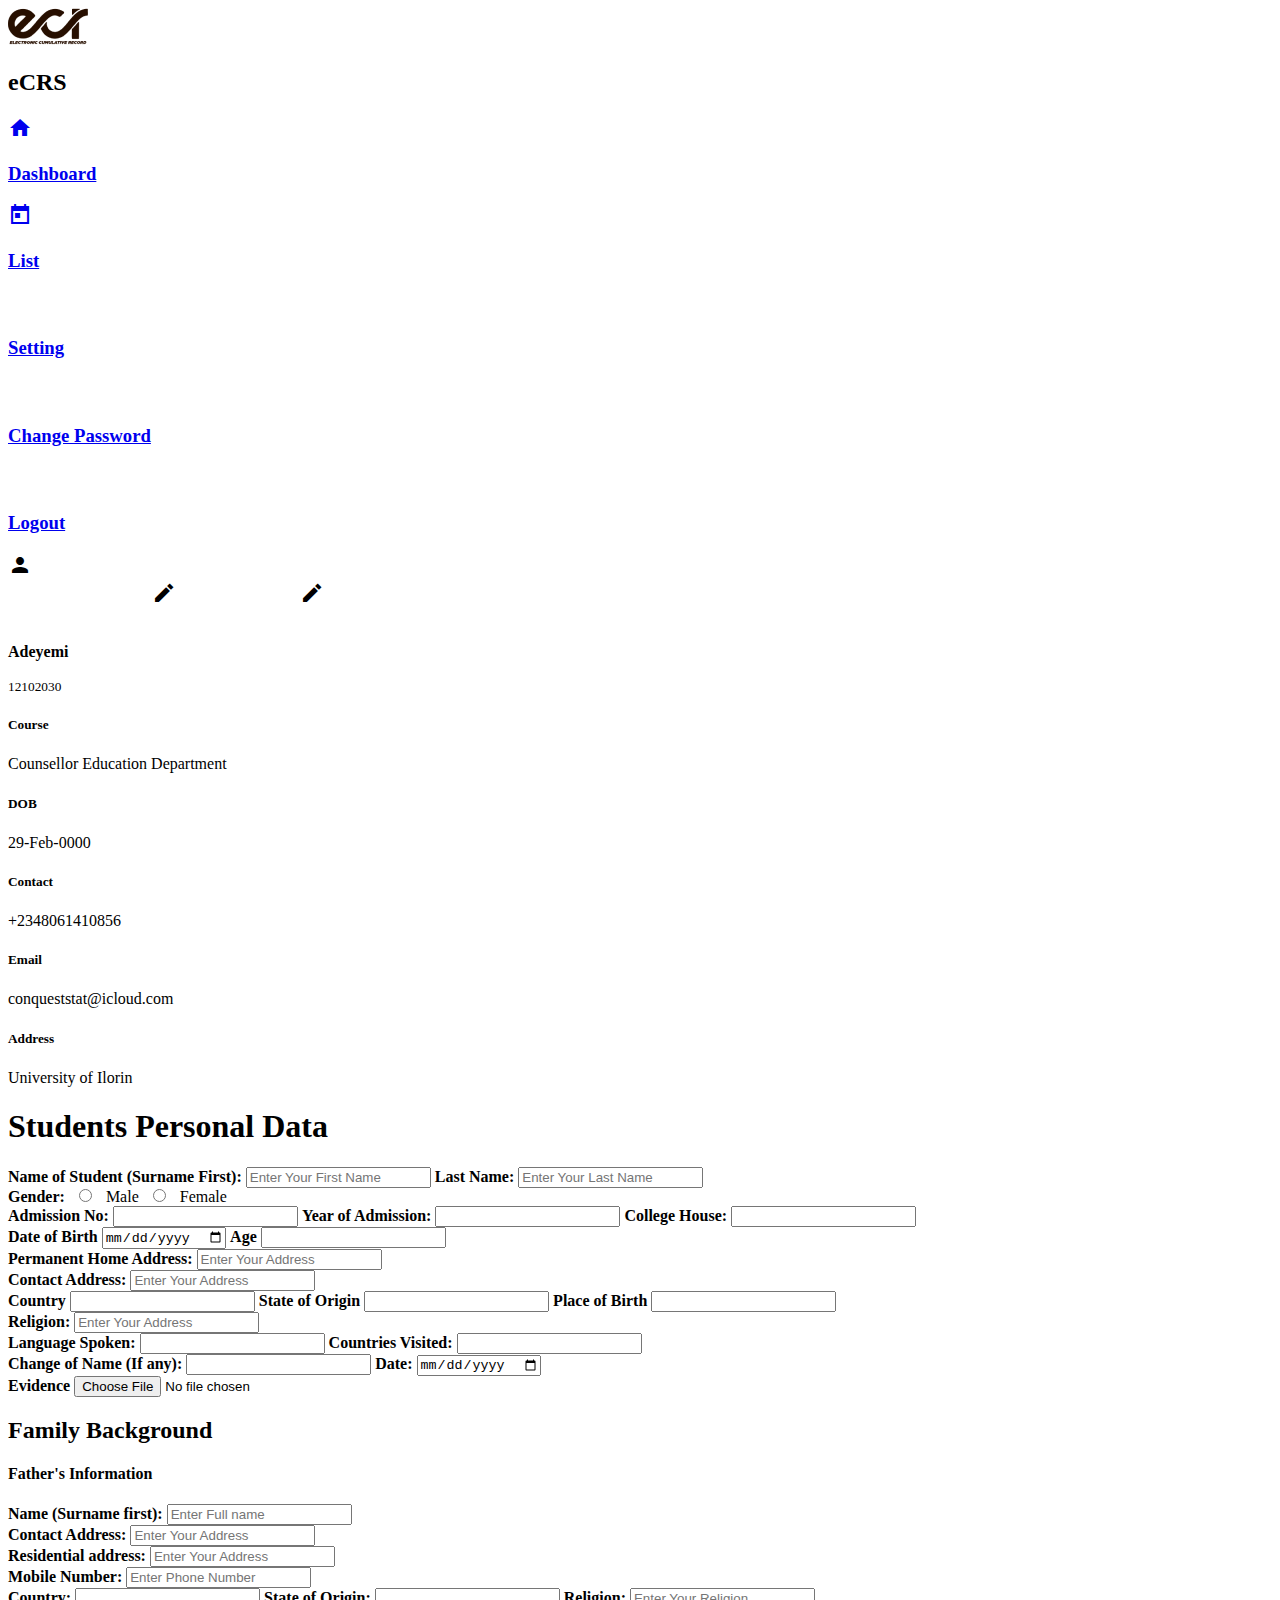
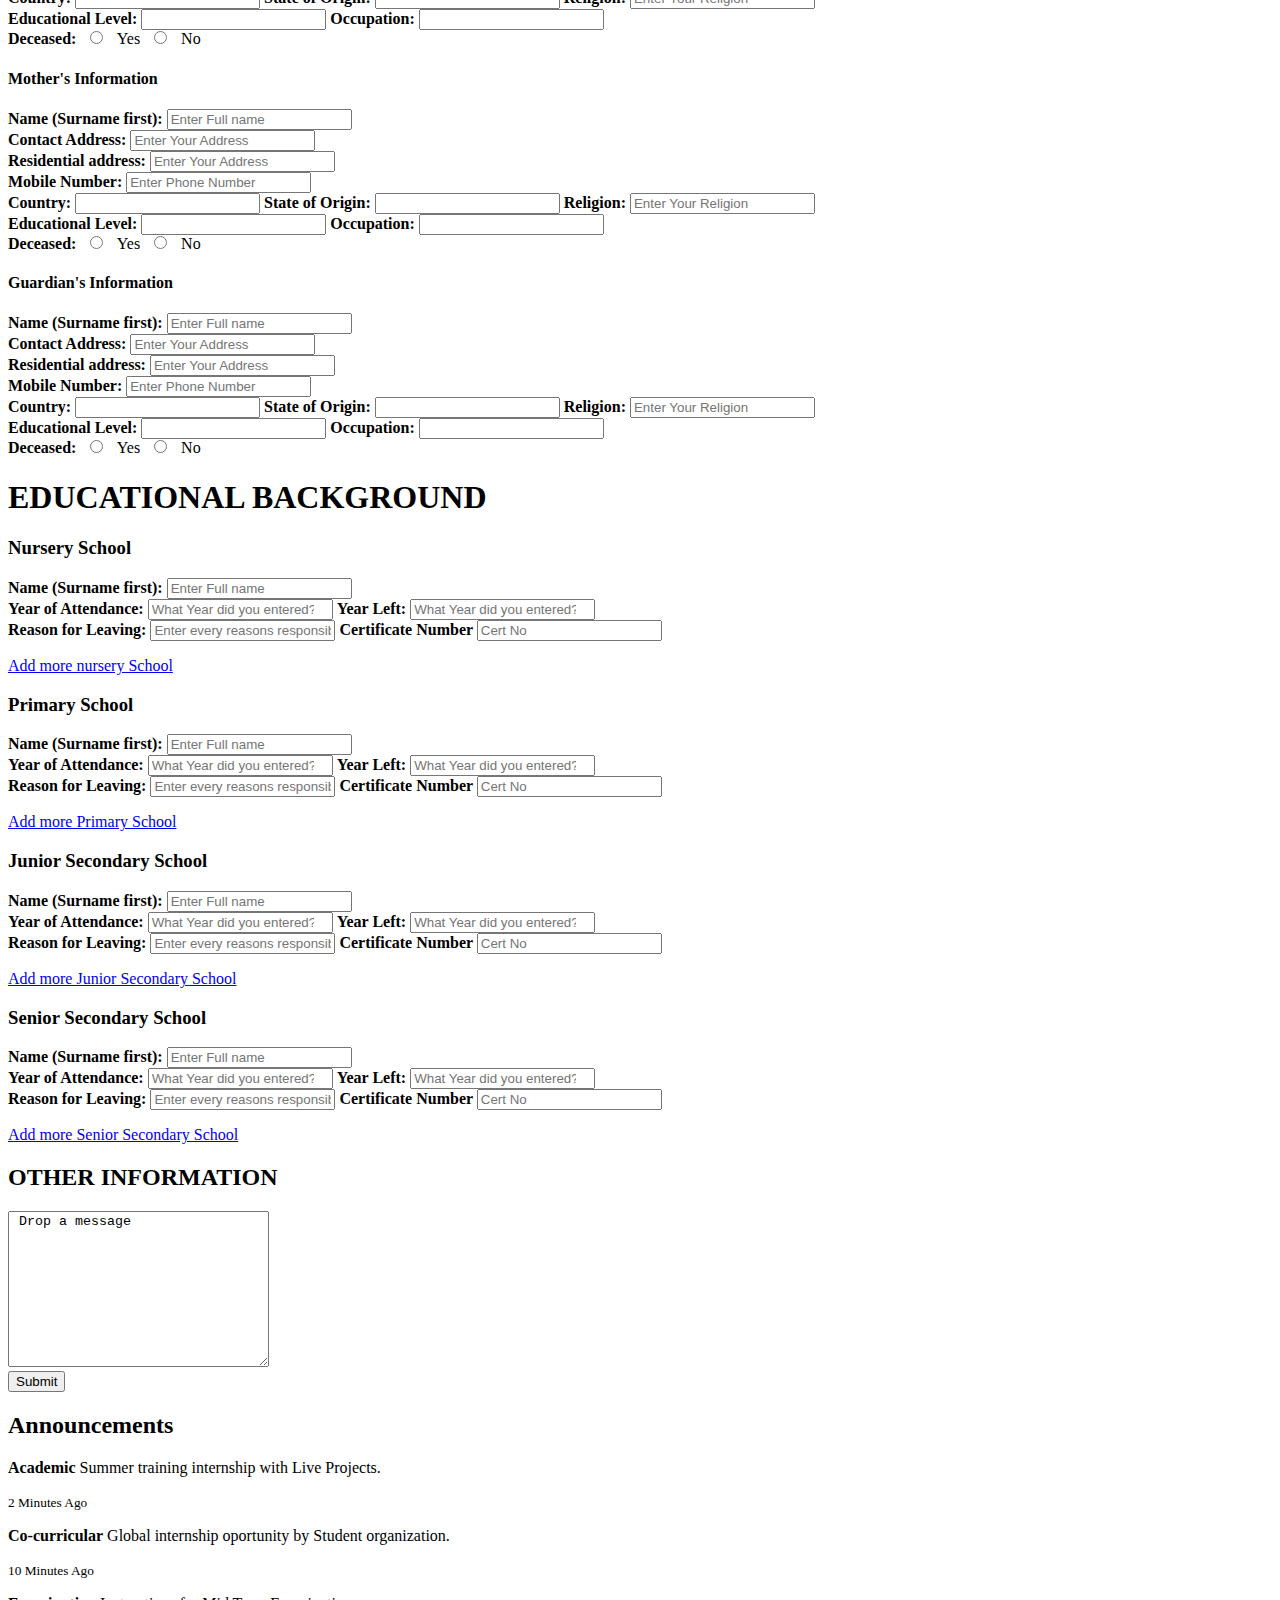
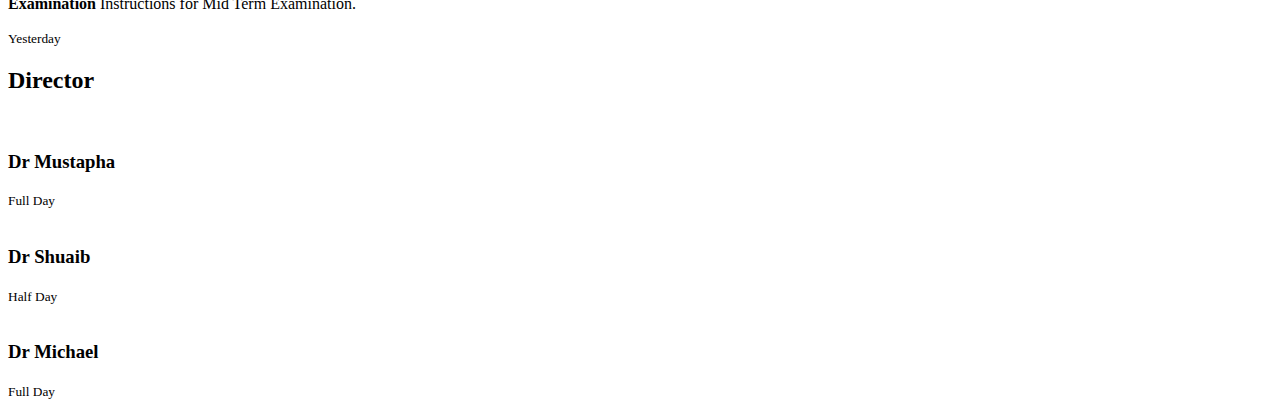
==== index.html @ 3a9d8768 "Create index.html" ====
<!DOCTYPE html>
<html lang="en">
<head>
    <meta charset="UTF-8">
    <meta http-equiv="X-UA-Compatible" content="IE=edge">
    <meta name="viewport" content="width=device-width, initial-scale=1.0">
    <title>Counsellor Dashboard</title>
    <link rel="shortcut icon" href="./images/logo.png">
    <link href="https://fonts.googleapis.com/icon?family=Material+Icons+Sharp" rel="stylesheet">
    <link rel="stylesheet" href="style.css">
</head>
<body>
    <header>
        <div class="logo" title="University Management System">
            <img src="./assets/ECR 1.png" alt="">
            <h2>e<span class="danger">CRS</span></h2>
        </div>
        <div class="navbar">
            <a href="index.html" class="active">
                <span class="material-icons-sharp">home</span>
                <h3>Dashboard</h3>
            </a>
            <a href="timetable.html" onclick="timeTableAll()">
                <span class="material-icons-sharp">today</span>
                <h3>List</h3>
            </a> 
            <a href="exam.html">
                <span class="material-icons-sharp">grid_view</span>
                <h3>Setting</h3>
            </a>
            <a href="password.html">
                <span class="material-icons-sharp">password</span>
                <h3>Change Password</h3>
            </a>
            <a href="#">
                <span class="material-icons-sharp" onclick="">logout</span>
                <h3>Logout</h3>
            </a>
        </div>
        <div id="profile-btn">
            <span class="material-icons-sharp">person</span>
        </div>
        <div class="theme-toggler">
            <span class="material-icons-sharp active">light_mode</span>
            <span class="material-icons-sharp">dark_mode</span>
        </div>
        
    </header>
    <div class="container">
        <aside>
            <div class="profile">
                <div class="top">
                    <div class="profile-photo">
                        <img src="" alt="">
                    </div>
                    <div class="info">
                        <p><b>Adeyemi</b> </p>
                        <small class="text-muted">12102030</small>
                    </div>
                </div>
                <div class="about">
                    <h5>Course</h5>
                    <p>Counsellor Education Department </p>
                    <h5>DOB</h5>
                    <p>29-Feb-0000</p>
                    <h5>Contact</h5>
                    <p>+2348061410856</p>
                    <h5>Email</h5>
                    <p>conqueststat@icloud.com </p>
                    <h5>Address</h5>
                    <p>University of Ilorin</p>
                </div>
            </div>
        </aside>

        <main>
            <div class="form-container">
                <h1>Students Personal Data</h1>

                <form action="registration-success.html">
                    <div class="input-group">
                      <label><strong>Name of Student (Surname First):</strong></label>
                      <input type="text" placeholder="Enter Your First Name" id="fname">
                      <label><strong>Last Name:</strong></label>
                      <input type="text" placeholder="Enter Your Last Name" id="lname">
                    </div>
              
                    <div class="input-group">
                        <label><strong>Gender:</strong></label>
                        <input type="radio" style="flex-basis: 0%; margin: 0 10px;" name="gender" value="male" id="male">
                        <label for="male">Male</label> 
                        <input type="radio" style="flex-basis: 0%; margin: 0 10px;"name="gender" value="female" id="female">
                        <label for="female">Female</label> 
                      </div> 

                      <div class="input-group">
                        <label> <strong>Admission No: </strong> </label>
                        <input type="number" id="admissionNo">
                        <label> <strong>Year of Admission: </strong> </label>
                        <input type="number" id="YearOfAdmi">
                        <label> <strong>College House: </strong> </label>
                        <input type="text" id="CollegeHouse">
                      </div>

                      <div class="input-group">
                        <label><strong>Date of Birth</strong></label>
                        <input type="date" id="dob">
                        <label><strong>Age</strong></label>
                        <input type="number" id="age">
                      </div>
                      
                      <div class="input-group">
                        <label><strong>Permanent Home Address:</strong></label>
                        <input type="text" placeholder="Enter Your Address" id="address">
                      </div>

                      <div class="input-group">
                        <label><strong>Contact Address:</strong></label>
                        <input type="text" placeholder="Enter Your Address" id="address">
                      </div>

                      <div class="input-group">
                        <label><strong>Country</strong></label>
                        <input type="text" id="country">
                        <label><strong>State of Origin</strong></label>
                        <input type="text" id="SOG">
                        <label><strong>Place of Birth</strong></label>
                        <input type="text" id="POB">
                      </div>

                      <div class="input-group">
                        <label><strong>Religion:</strong></label>
                        <input type="text" placeholder="Enter Your Address" id="address">
                      </div>

                      <div class="input-group">
                        <label><strong>Language Spoken:</strong></label>
                        <input type="text" id="country">
                        <label><strong>Countries Visited:</strong></label>
                        <input type="text" id="SOG">
                        
                      </div>
                      <div class="input-group">
                        <label><strong>Change of Name (If any):</strong></label>
                        <input type="text" id="country">
                        <label><strong>Date:</strong></label>
                        <input type="date" id="SOG">
                      </div>

                      <div class="input-group">
                        <label> <strong>Evidence</strong></label>
                        <input type="file">
                      </div>        
                      
                    <h2>Family Background</h2>
                    <h4>Father's Information</h4>
                    <div class="input-group">
                        <label><strong>Name (Surname first): </strong></label>
                        <input type="text" placeholder="Enter Full name" id="fname">
                    
                    </div>
                    <div class="input-group">
                        <label><strong>Contact Address: </strong></label>
                        <input type="text" placeholder="Enter Your Address" id="address">
                    
                    </div>
                    <div class="input-group">
                        <label><strong>Residential address: </strong></label>
                        <input type="text" placeholder="Enter Your Address" id="fname">
                    
                    </div>
                    <div class="input-group">
                        <label><strong>Mobile Number: </strong></label>
                        <input type="tel" placeholder="Enter Phone Number" id="fname">
                    
                    </div>
                    <div class="input-group">
                        <label><strong>Country: </strong></label>
                        <input type="text" id="fname">
                        <label><strong>State of Origin: </strong></label>
                        <input type="text" id="fname">
                        <label><strong>Religion: </strong></label>
                        <input type="text" placeholder="Enter Your Religion" id="fname">
                    
                    </div>

                    <div class="input-group">
                        <label><strong>Educational Level: </strong></label>
                        <input type="text" id="fname">
                        <label><strong>Occupation: </strong></label>
                        <input type="text" id="fname">    
                                        
                    </div>

                    <div class="input-group">
                        <label><strong>Deceased:</strong></label>
                        <input type="radio" style="flex-basis: 0%; margin: 0 10px;" name="gender" value="male" id="male">
                        <label for="male">Yes</label> 
                        <input type="radio" style="flex-basis: 0%; margin: 0 10px;"name="gender" value="female" id="female">
                        <label for="female">No</label> 
                    </div>

                    <h4>Mother's Information</h4>
                    <div class="input-group">
                        <label><strong>Name (Surname first): </strong></label>
                        <input type="text" placeholder="Enter Full name" id="fname">
                    
                    </div>
                    <div class="input-group">
                        <label><strong>Contact Address: </strong></label>
                        <input type="text" placeholder="Enter Your Address" id="address">
                    
                    </div>
                    <div class="input-group">
                        <label><strong>Residential address: </strong></label>
                        <input type="text" placeholder="Enter Your Address" id="fname">
                    
                    </div>
                    <div class="input-group">
                        <label><strong>Mobile Number: </strong></label>
                        <input type="tel" placeholder="Enter Phone Number" id="fname">
                    
                    </div>
                    <div class="input-group">
                        <label><strong>Country: </strong></label>
                        <input type="text" id="fname">
                        <label><strong>State of Origin: </strong></label>
                        <input type="text" id="fname">
                        <label><strong>Religion: </strong></label>
                        <input type="text" placeholder="Enter Your Religion" id="fname">
                    
                    </div>

                    <div class="input-group">
                        <label><strong>Educational Level: </strong></label>
                        <input type="text" id="fname">
                        <label><strong>Occupation: </strong></label>
                        <input type="text" id="fname">    
                                        
                    </div>

                    <div class="input-group">
                        <label><strong>Deceased:</strong></label>
                        <input type="radio" style="flex-basis: 0%; margin: 0 10px;" name="gender" value="male" id="male">
                        <label for="male">Yes</label> 
                        <input type="radio" style="flex-basis: 0%; margin: 0 10px;"name="gender" value="female" id="female">
                        <label for="female">No</label> 
                    </div>

                    
                    <h4>Guardian's Information</h4>
                    <div class="input-group">
                        <label><strong>Name (Surname first): </strong></label>
                        <input type="text" placeholder="Enter Full name" id="fname">
                    
                    </div>
                    <div class="input-group">
                        <label><strong>Contact Address: </strong></label>
                        <input type="text" placeholder="Enter Your Address" id="address">
                    
                    </div>
                    <div class="input-group">
                        <label><strong>Residential address: </strong></label>
                        <input type="text" placeholder="Enter Your Address" id="fname">
                    
                    </div>
                    <div class="input-group">
                        <label><strong>Mobile Number: </strong></label>
                        <input type="tel" placeholder="Enter Phone Number" id="fname">
                    
                    </div>
                    <div class="input-group">
                        <label><strong>Country: </strong></label>
                        <input type="text" id="fname">
                        <label><strong>State of Origin: </strong></label>
                        <input type="text" id="fname">
                        <label><strong>Religion: </strong></label>
                        <input type="text" placeholder="Enter Your Religion" id="fname">
                    
                    </div>

                    <div class="input-group">
                        <label><strong>Educational Level: </strong></label>
                        <input type="text" id="fname">
                        <label><strong>Occupation: </strong></label>
                        <input type="text" id="fname">    
                                        
                    </div>

                    <div class="input-group">
                        <label><strong>Deceased:</strong></label>
                        <input type="radio" style="flex-basis: 0%; margin: 0 10px;" name="gender" value="male" id="male">
                        <label for="male">Yes</label> 
                        <input type="radio" style="flex-basis: 0%; margin: 0 10px;"name="gender" value="female" id="female">
                        <label for="female">No</label> 
                    </div>

                    <h1>EDUCATIONAL BACKGROUND </h1>
                    <h3>Nursery School </h3>
                    <div class="input-group">
                        <label><strong>Name (Surname first): </strong></label>
                        <input type="text" placeholder="Enter Full name" id="fname">
                    </div>
                    <div class="input-group">
                        <label><strong>Year of Attendance: </strong></label>
                        <input type="number" placeholder="What Year did you entered?" id="fname">
                        <label><strong>Year Left: </strong></label>
                        <input type="number" placeholder="What Year did you entered?" id="fname">                     
                    </div>
                    <div class="input-group">
                        <label><strong>Reason for Leaving: </strong></label>
                        <input type="text" placeholder="Enter every reasons responsible for leaving" id="fname">
                        <label><strong>Certificate Number </strong></label>
                        <input type="number" placeholder="Cert No" id="fname"> 
                        <p><a href="#">Add more nursery School</a></p>
                    
                    </div>
                    
                    <h3>Primary School </h3>
                    <div class="input-group">
                        <label><strong>Name (Surname first): </strong></label>
                        <input type="text" placeholder="Enter Full name" id="fname">
                    </div>
                    <div class="input-group">
                        <label><strong>Year of Attendance: </strong></label>
                        <input type="number" placeholder="What Year did you entered?" id="fname">
                        <label><strong>Year Left: </strong></label>
                        <input type="number" placeholder="What Year did you entered?" id="fname">                     
                    </div>
                    <div class="input-group">
                        <label><strong>Reason for Leaving: </strong></label>
                        <input type="text" placeholder="Enter every reasons responsible for leaving" id="fname">
                        <label><strong>Certificate Number </strong></label>
                        <input type="number" placeholder="Cert No" id="fname"> 
                        <p><a href="#">Add more Primary School</a></p>
                    
                    </div>

                    <h3>Junior Secondary School </h3>
                    <div class="input-group">
                        <label><strong>Name (Surname first): </strong></label>
                        <input type="text" placeholder="Enter Full name" id="fname">
                    </div>
                    <div class="input-group">
                        <label><strong>Year of Attendance: </strong></label>
                        <input type="number" placeholder="What Year did you entered?" id="fname">
                        <label><strong>Year Left: </strong></label>
                        <input type="number" placeholder="What Year did you entered?" id="fname">                     
                    </div>
                    <div class="input-group">
                        <label><strong>Reason for Leaving: </strong></label>
                        <input type="text" placeholder="Enter every reasons responsible for leaving" id="fname">
                        <label><strong>Certificate Number </strong></label>
                        <input type="number" placeholder="Cert No" id="fname"> 
                        <p><a href="#">Add more Junior Secondary School</a></p>
                    
                    </div>

                    <h3>Senior Secondary School </h3>
                    <div class="input-group">
                        <label><strong>Name (Surname first): </strong></label>
                        <input type="text" placeholder="Enter Full name" id="fname">
                    </div>
                    <div class="input-group">
                        <label><strong>Year of Attendance: </strong></label>
                        <input type="number" placeholder="What Year did you entered?" id="fname">
                        <label><strong>Year Left: </strong></label>
                        <input type="number" placeholder="What Year did you entered?" id="fname">                     
                    </div>
                    <div class="input-group">
                        <label><strong>Reason for Leaving: </strong></label>
                        <input type="text" placeholder="Enter every reasons responsible for leaving" id="fname">
                        <label><strong>Certificate Number </strong></label>
                        <input type="number" placeholder="Cert No" id="fname"> 
                        <p><a href="#">Add more Senior Secondary School</a></p>
                    
                    </div>


                    <h2>OTHER INFORMATION</h2>
                    <div class="input-group">
                        <textarea name="other" id="others" cols="30" rows="10"> Drop a message </textarea>
                    
                    </div>
                  <button >Submit</button>
                 
                </form>

                
          


                </div>
            
            
        </main>

        <div class="right">
            <div class="announcements">
                <h2>Announcements</h2>
                <div class="updates">
                    <div class="message">
                        <p> <b>Academic</b> Summer training internship with Live Projects.</p>
                        <small class="text-muted">2 Minutes Ago</small>
                    </div>
                    <div class="message">
                        <p> <b>Co-curricular</b> Global internship oportunity by Student organization.</p>
                        <small class="text-muted">10 Minutes Ago</small>
                    </div>
                    <div class="message">
                        <p> <b>Examination</b> Instructions for Mid Term Examination.</p>
                        <small class="text-muted">Yesterday</small>
                    </div>
                </div>
            </div>

            <div class="leaves">
                <h2>Director</h2>
                <div class="teacher">
                    <div class="profile-photo"><img src="./images/profile-2.jpeg" alt=""></div>
                    <div class="info">
                        <h3>Dr Mustapha</h3>
                        <small class="text-muted">Full Day</small>
                    </div>
                </div>
                <div class="teacher">
                    <div class="profile-photo"><img src="./images/profile-3.jpg" alt=""></div>
                    <div class="info">
                        <h3>Dr Shuaib</h3>
                        <small class="text-muted">Half Day</small>
                    </div>
                </div>
                <div class="teacher">
                    <div class="profile-photo"><img src="./images/profile-4.jpg" alt=""></div>
                    <div class="info">
                        <h3>Dr Michael</h3>
                        <small class="text-muted">Full Day</small>
                    </div>
                </div>
            </div>

        </div>
    </div>

    <script src="timeTable.js"></script>
    <script src="app.js"></script>
</body>
</html>
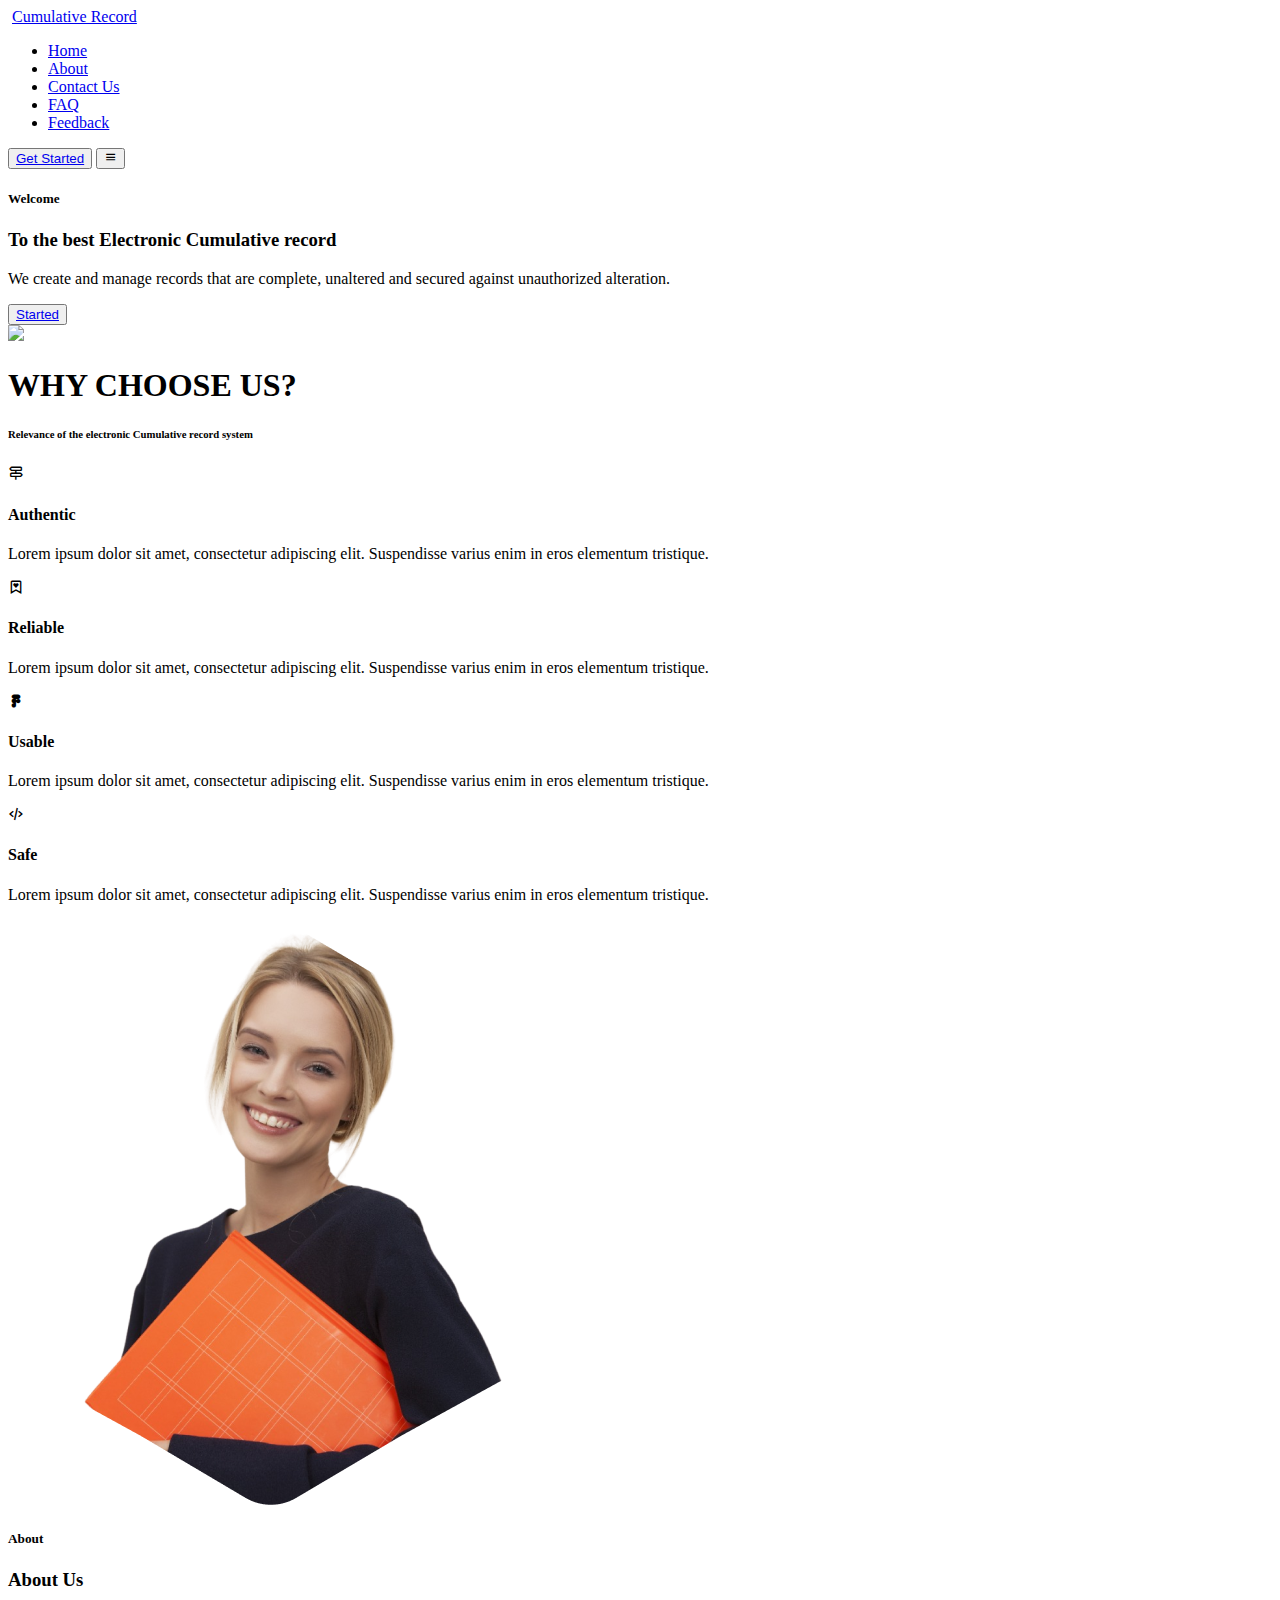
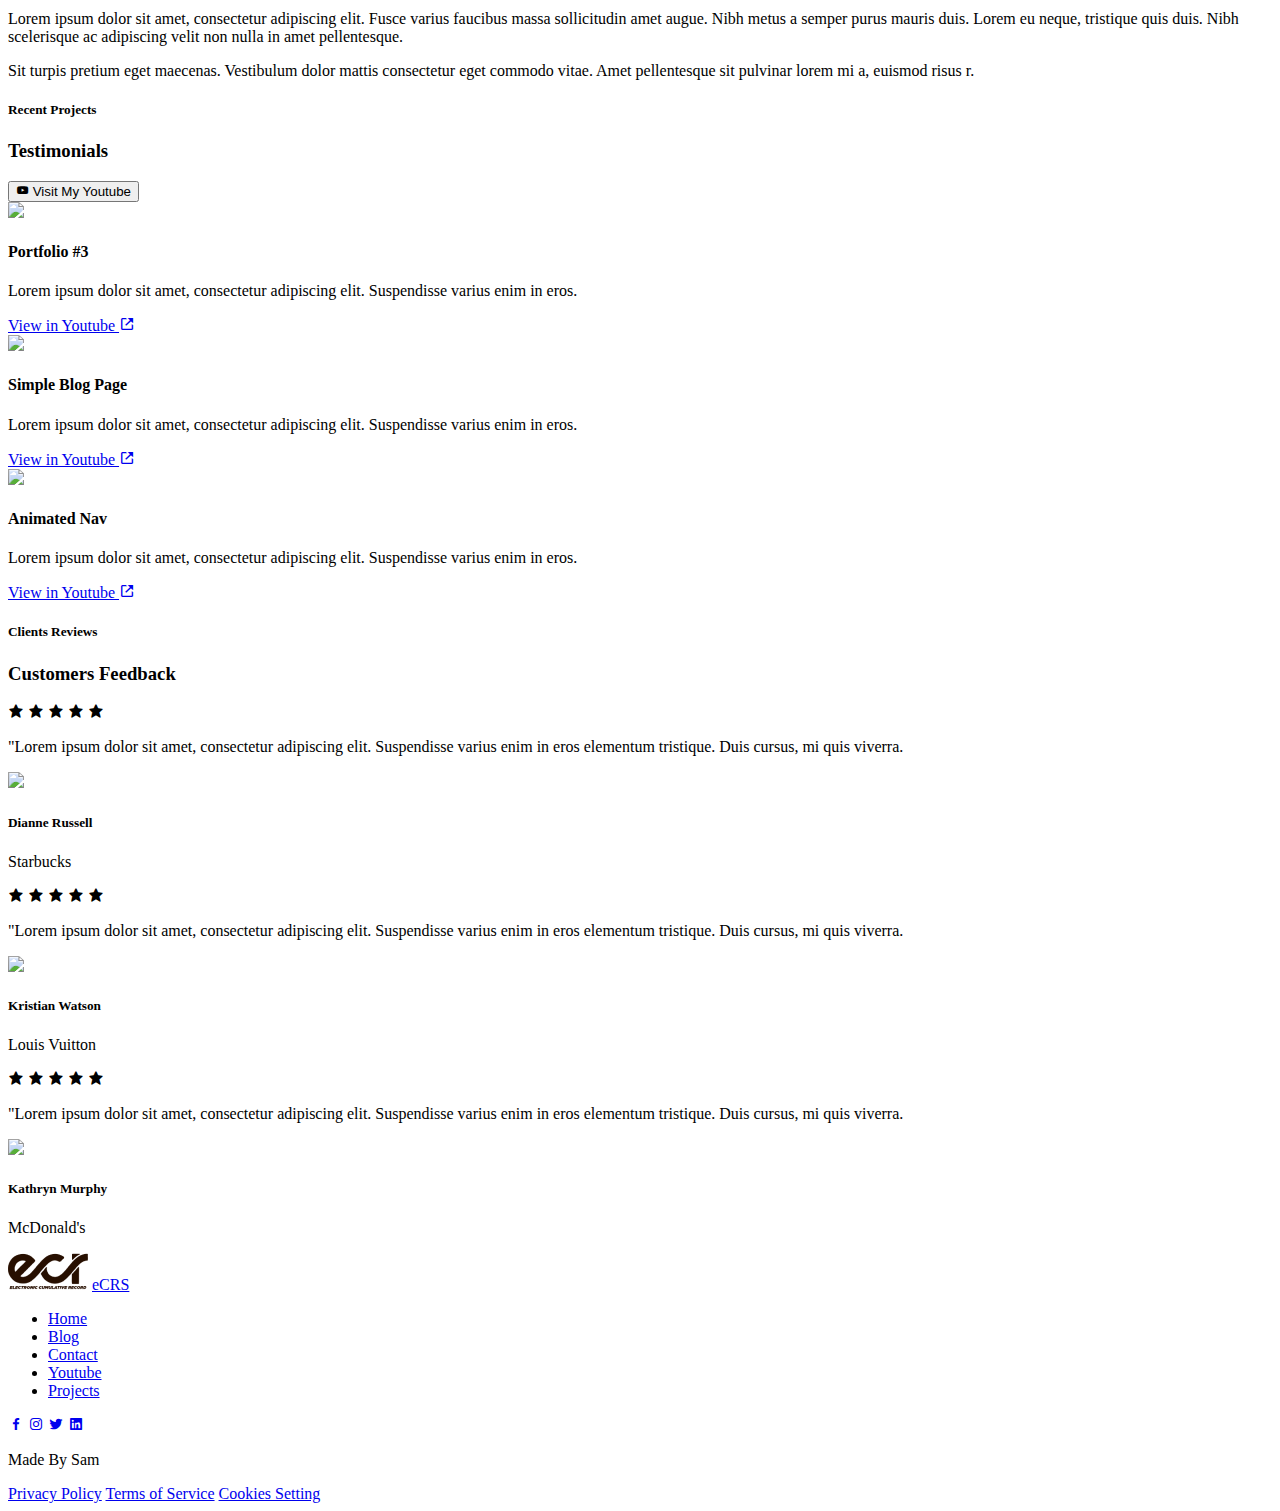
==== commit 60d58c83: "Update index.html" ====
--- a/index.html
+++ b/index.html
@@ -1,448 +1,247 @@
 <!DOCTYPE html>
 <html lang="en">
+
 <head>
     <meta charset="UTF-8">
-    <meta http-equiv="X-UA-Compatible" content="IE=edge">
     <meta name="viewport" content="width=device-width, initial-scale=1.0">
-    <title>Counsellor Dashboard</title>
-    <link rel="shortcut icon" href="./images/logo.png">
-    <link href="https://fonts.googleapis.com/icon?family=Material+Icons+Sharp" rel="stylesheet">
+    <link href='https://unpkg.com/boxicons@2.1.4/css/boxicons.min.css' rel='stylesheet'>
     <link rel="stylesheet" href="style.css">
+    <title>Landing Page</title>
 </head>
 <body>
-    <header>
-        <div class="logo" title="University Management System">
-            <img src="./assets/ECR 1.png" alt="">
-            <h2>e<span class="danger">CRS</span></h2>
-        </div>
-        <div class="navbar">
-            <a href="index.html" class="active">
-                <span class="material-icons-sharp">home</span>
-                <h3>Dashboard</h3>
-            </a>
-            <a href="timetable.html" onclick="timeTableAll()">
-                <span class="material-icons-sharp">today</span>
-                <h3>List</h3>
-            </a> 
-            <a href="exam.html">
-                <span class="material-icons-sharp">grid_view</span>
-                <h3>Setting</h3>
-            </a>
-            <a href="password.html">
-                <span class="material-icons-sharp">password</span>
-                <h3>Change Password</h3>
-            </a>
-            <a href="#">
-                <span class="material-icons-sharp" onclick="">logout</span>
-                <h3>Logout</h3>
-            </a>
-        </div>
-        <div id="profile-btn">
-            <span class="material-icons-sharp">person</span>
-        </div>
-        <div class="theme-toggler">
-            <span class="material-icons-sharp active">light_mode</span>
-            <span class="material-icons-sharp">dark_mode</span>
-        </div>
-        
-    </header>
-    <div class="container">
-        <aside>
-            <div class="profile">
-                <div class="top">
-                    <div class="profile-photo">
-                        <img src="" alt="">
+    <nav>
+        <div class="logo">
+            <img src="C:\Users\User\Desktop\CRF\assets\ECR 1.png" alt=""> 
+            <a href="#" target="_blank">Cumulative Record </a>
+        </div>
+        <ul>
+            <li> <a href="#main">Home </a> </li>
+            <li> <a href="#skills">About</a> </li>
+            <li> <a href="#about">Contact Us</a> </li>
+            <li> <a href="C:\Users\User\Desktop\CRF\faqs-page\index.html">FAQ</a> </li>
+            <li> <a href="#main">Feedback</a> </li>
+        </ul>
+        <button> <a href="C:\Users\User\Desktop\CRF\login pages\login.html"> Get Started </a>  </button>
+        <button id="menuButton" onclick="OpenMenu()">
+            <i class="bx bx-menu"> </i>
+            </button>
+    </nav>
+    <div class="main" id="main">
+        <div class="left">
+            <h5>Welcome</h5>
+            <h3>To the best  <span>Electronic Cumulative </span>record</h3>
+            <p>
+                We create and manage records that are complete, unaltered and secured against unauthorized alteration. 
+            </p>
+            <button> <a href="C:\Users\User\Desktop\CRF\Registration\register.html"> Started </a> </button>
+        </div>
+        <div class="right">
+            <img src="C:\Users\User\Desktop\CRF\assets\unsplash_BWMxkGvbd_Y.png">
+        </div>
+    </div>
+
+    <div class="skills" id="skills">
+        <h1>WHY CHOOSE US? </h1>
+        <h6> Relevance of the electronic Cumulative record system </h3>
+        <div class="skill-items">
+            <div class="item">
+                <div class="icon"><i class='bx bx-directions'></i></div>
+                <h4>Authentic </h4>
+                <p>
+                    Lorem ipsum dolor sit amet, consectetur adipiscing elit. Suspendisse varius enim in eros elementum
+                    tristique.
+                </p>
+            </div>
+            <div class="item">
+                <div class="icon"><i class='bx bx-bookmark-heart'></i></div>
+                <h4>Reliable </h4>
+                <p>
+                    Lorem ipsum dolor sit amet, consectetur adipiscing elit. Suspendisse varius enim in eros elementum
+                    tristique.
+                </p>
+            </div>
+            <div class="item">
+                <div class="icon"><i class='bx bxl-figma'></i></i></div>
+                <h4>Usable</h4>
+                <p>
+                    Lorem ipsum dolor sit amet, consectetur adipiscing elit. Suspendisse varius enim in eros elementum
+                    tristique.
+                </p>
+            </div>
+            <div class="item">
+                <div class="icon"><i class='bx bx-code-alt'></i></i></div>
+                <h4>Safe</h4>
+                <p>
+                    Lorem ipsum dolor sit amet, consectetur adipiscing elit. Suspendisse varius enim in eros elementum
+                    tristique.
+                </p>
+            </div>
+        </div>
+    </div>
+
+    <div class="about" id="about">
+        <div class="left">
+            <img src="/assets/unsplash_BWMxkGvbd_Y.png">
+        </div>
+        <div class="right">
+            <h5>About</h5>
+            <h3>About Us</h3>
+            <p>
+                Lorem ipsum dolor sit amet, consectetur adipiscing elit. Fusce varius faucibus massa sollicitudin amet
+                augue. Nibh metus a semper purus mauris duis. Lorem eu neque, tristique quis duis. Nibh scelerisque ac
+                adipiscing velit non nulla in amet pellentesque.
+            </p>
+            <p>
+                Sit turpis pretium eget maecenas. Vestibulum dolor mattis consectetur eget commodo vitae. Amet
+                pellentesque sit pulvinar lorem mi a, euismod risus r.
+            </p>
+        </div>
+    </div>
+
+    <div class="portfolio" id="portfolio">
+        <div class="header">
+            <div class="info">
+                <h5>Recent Projects</h5>
+                <h3>Testimonials</h3>
+            </div>
+            <button><i class='bx bxl-youtube'></i> Visit My Youtube</button>
+        </div>
+
+        <div class="portfo-items">
+            <div class="item">
+                <img src="assets/sc-1.jpg">
+                <div class="info">
+                    <h4>Portfolio #3</h4>
+                    <p>
+                        Lorem ipsum dolor sit amet, consectetur adipiscing elit. Suspendisse varius enim in eros.
+                    </p>
+                    <a href="#">View in Youtube <i class='bx bx-link-external'></i></a>
+                </div>
+            </div>
+            <div class="item">
+                <img src="assets/sc-2.jpg">
+                <div class="info">
+                    <h4>Simple Blog Page</h4>
+                    <p>
+                        Lorem ipsum dolor sit amet, consectetur adipiscing elit. Suspendisse varius enim in eros.
+                    </p>
+                    <a href="#">View in Youtube <i class='bx bx-link-external'></i></a>
+                </div>
+            </div>
+            <div class="item">
+                <img src="assets/sc-3.jpg">
+                <div class="info">
+                    <h4>Animated Nav</h4>
+                    <p>
+                        Lorem ipsum dolor sit amet, consectetur adipiscing elit. Suspendisse varius enim in eros.
+                    </p>
+                    <a href="#">View in Youtube <i class='bx bx-link-external'></i></a>
+                </div>
+            </div>
+        </div>
+
+    </div>
+
+    <div class="feedback" id="feedback">
+        <h5>Clients Reviews</h5>
+        <h3>Customers Feedback</h3>
+        <div class="customers">
+            <div class="item">
+                <div class="rating">
+                    <i class='bx bxs-star'></i>
+                    <i class='bx bxs-star'></i>
+                    <i class='bx bxs-star'></i>
+                    <i class='bx bxs-star'></i>
+                    <i class='bx bxs-star'></i>
+                </div>
+                <p>
+                    "Lorem ipsum dolor sit amet, consectetur adipiscing elit. Suspendisse varius enim in eros elementum
+                    tristique. Duis cursus, mi quis viverra.
+                </p>
+                <div class="user">
+                    <img src="assets/us-1.jpg">
+                    <div class="info">
+                        <h5>Dianne Russell</h5>
+                        <p>Starbucks</p>
                     </div>
+                </div>
+            </div>
+            <div class="item">
+                <div class="rating">
+                    <i class='bx bxs-star'></i>
+                    <i class='bx bxs-star'></i>
+                    <i class='bx bxs-star'></i>
+                    <i class='bx bxs-star'></i>
+                    <i class='bx bxs-star'></i>
+                </div>
+                <p>
+                    "Lorem ipsum dolor sit amet, consectetur adipiscing elit. Suspendisse varius enim in eros elementum
+                    tristique. Duis cursus, mi quis viverra.
+                </p>
+                <div class="user">
+                    <img src="assets/us-2.jpg">
                     <div class="info">
-                        <p><b>Adeyemi</b> </p>
-                        <small class="text-muted">12102030</small>
+                        <h5>Kristian Watson</h5>
+                        <p>Louis Vuitton</p>
                     </div>
                 </div>
-                <div class="about">
-                    <h5>Course</h5>
-                    <p>Counsellor Education Department </p>
-                    <h5>DOB</h5>
-                    <p>29-Feb-0000</p>
-                    <h5>Contact</h5>
-                    <p>+2348061410856</p>
-                    <h5>Email</h5>
-                    <p>conqueststat@icloud.com </p>
-                    <h5>Address</h5>
-                    <p>University of Ilorin</p>
-                </div>
-            </div>
-        </aside>
-
-        <main>
-            <div class="form-container">
-                <h1>Students Personal Data</h1>
-
-                <form action="registration-success.html">
-                    <div class="input-group">
-                      <label><strong>Name of Student (Surname First):</strong></label>
-                      <input type="text" placeholder="Enter Your First Name" id="fname">
-                      <label><strong>Last Name:</strong></label>
-                      <input type="text" placeholder="Enter Your Last Name" id="lname">
+            </div>
+            <div class="item">
+                <div class="rating">
+                    <i class='bx bxs-star'></i>
+                    <i class='bx bxs-star'></i>
+                    <i class='bx bxs-star'></i>
+                    <i class='bx bxs-star'></i>
+                    <i class='bx bxs-star'></i>
+                </div>
+                <p>
+                    "Lorem ipsum dolor sit amet, consectetur adipiscing elit. Suspendisse varius enim in eros elementum
+                    tristique. Duis cursus, mi quis viverra.
+                </p>
+                <div class="user">
+                    <img src="assets/us-3.jpg">
+                    <div class="info">
+                        <h5>Kathryn Murphy</h5>
+                        <p>McDonald's</p>
                     </div>
-              
-                    <div class="input-group">
-                        <label><strong>Gender:</strong></label>
-                        <input type="radio" style="flex-basis: 0%; margin: 0 10px;" name="gender" value="male" id="male">
-                        <label for="male">Male</label> 
-                        <input type="radio" style="flex-basis: 0%; margin: 0 10px;"name="gender" value="female" id="female">
-                        <label for="female">Female</label> 
-                      </div> 
-
-                      <div class="input-group">
-                        <label> <strong>Admission No: </strong> </label>
-                        <input type="number" id="admissionNo">
-                        <label> <strong>Year of Admission: </strong> </label>
-                        <input type="number" id="YearOfAdmi">
-                        <label> <strong>College House: </strong> </label>
-                        <input type="text" id="CollegeHouse">
-                      </div>
-
-                      <div class="input-group">
-                        <label><strong>Date of Birth</strong></label>
-                        <input type="date" id="dob">
-                        <label><strong>Age</strong></label>
-                        <input type="number" id="age">
-                      </div>
-                      
-                      <div class="input-group">
-                        <label><strong>Permanent Home Address:</strong></label>
-                        <input type="text" placeholder="Enter Your Address" id="address">
-                      </div>
-
-                      <div class="input-group">
-                        <label><strong>Contact Address:</strong></label>
-                        <input type="text" placeholder="Enter Your Address" id="address">
-                      </div>
-
-                      <div class="input-group">
-                        <label><strong>Country</strong></label>
-                        <input type="text" id="country">
-                        <label><strong>State of Origin</strong></label>
-                        <input type="text" id="SOG">
-                        <label><strong>Place of Birth</strong></label>
-                        <input type="text" id="POB">
-                      </div>
-
-                      <div class="input-group">
-                        <label><strong>Religion:</strong></label>
-                        <input type="text" placeholder="Enter Your Address" id="address">
-                      </div>
-
-                      <div class="input-group">
-                        <label><strong>Language Spoken:</strong></label>
-                        <input type="text" id="country">
-                        <label><strong>Countries Visited:</strong></label>
-                        <input type="text" id="SOG">
-                        
-                      </div>
-                      <div class="input-group">
-                        <label><strong>Change of Name (If any):</strong></label>
-                        <input type="text" id="country">
-                        <label><strong>Date:</strong></label>
-                        <input type="date" id="SOG">
-                      </div>
-
-                      <div class="input-group">
-                        <label> <strong>Evidence</strong></label>
-                        <input type="file">
-                      </div>        
-                      
-                    <h2>Family Background</h2>
-                    <h4>Father's Information</h4>
-                    <div class="input-group">
-                        <label><strong>Name (Surname first): </strong></label>
-                        <input type="text" placeholder="Enter Full name" id="fname">
-                    
-                    </div>
-                    <div class="input-group">
-                        <label><strong>Contact Address: </strong></label>
-                        <input type="text" placeholder="Enter Your Address" id="address">
-                    
-                    </div>
-                    <div class="input-group">
-                        <label><strong>Residential address: </strong></label>
-                        <input type="text" placeholder="Enter Your Address" id="fname">
-                    
-                    </div>
-                    <div class="input-group">
-                        <label><strong>Mobile Number: </strong></label>
-                        <input type="tel" placeholder="Enter Phone Number" id="fname">
-                    
-                    </div>
-                    <div class="input-group">
-                        <label><strong>Country: </strong></label>
-                        <input type="text" id="fname">
-                        <label><strong>State of Origin: </strong></label>
-                        <input type="text" id="fname">
-                        <label><strong>Religion: </strong></label>
-                        <input type="text" placeholder="Enter Your Religion" id="fname">
-                    
-                    </div>
-
-                    <div class="input-group">
-                        <label><strong>Educational Level: </strong></label>
-                        <input type="text" id="fname">
-                        <label><strong>Occupation: </strong></label>
-                        <input type="text" id="fname">    
-                                        
-                    </div>
-
-                    <div class="input-group">
-                        <label><strong>Deceased:</strong></label>
-                        <input type="radio" style="flex-basis: 0%; margin: 0 10px;" name="gender" value="male" id="male">
-                        <label for="male">Yes</label> 
-                        <input type="radio" style="flex-basis: 0%; margin: 0 10px;"name="gender" value="female" id="female">
-                        <label for="female">No</label> 
-                    </div>
-
-                    <h4>Mother's Information</h4>
-                    <div class="input-group">
-                        <label><strong>Name (Surname first): </strong></label>
-                        <input type="text" placeholder="Enter Full name" id="fname">
-                    
-                    </div>
-                    <div class="input-group">
-                        <label><strong>Contact Address: </strong></label>
-                        <input type="text" placeholder="Enter Your Address" id="address">
-                    
-                    </div>
-                    <div class="input-group">
-                        <label><strong>Residential address: </strong></label>
-                        <input type="text" placeholder="Enter Your Address" id="fname">
-                    
-                    </div>
-                    <div class="input-group">
-                        <label><strong>Mobile Number: </strong></label>
-                        <input type="tel" placeholder="Enter Phone Number" id="fname">
-                    
-                    </div>
-                    <div class="input-group">
-                        <label><strong>Country: </strong></label>
-                        <input type="text" id="fname">
-                        <label><strong>State of Origin: </strong></label>
-                        <input type="text" id="fname">
-                        <label><strong>Religion: </strong></label>
-                        <input type="text" placeholder="Enter Your Religion" id="fname">
-                    
-                    </div>
-
-                    <div class="input-group">
-                        <label><strong>Educational Level: </strong></label>
-                        <input type="text" id="fname">
-                        <label><strong>Occupation: </strong></label>
-                        <input type="text" id="fname">    
-                                        
-                    </div>
-
-                    <div class="input-group">
-                        <label><strong>Deceased:</strong></label>
-                        <input type="radio" style="flex-basis: 0%; margin: 0 10px;" name="gender" value="male" id="male">
-                        <label for="male">Yes</label> 
-                        <input type="radio" style="flex-basis: 0%; margin: 0 10px;"name="gender" value="female" id="female">
-                        <label for="female">No</label> 
-                    </div>
-
-                    
-                    <h4>Guardian's Information</h4>
-                    <div class="input-group">
-                        <label><strong>Name (Surname first): </strong></label>
-                        <input type="text" placeholder="Enter Full name" id="fname">
-                    
-                    </div>
-                    <div class="input-group">
-                        <label><strong>Contact Address: </strong></label>
-                        <input type="text" placeholder="Enter Your Address" id="address">
-                    
-                    </div>
-                    <div class="input-group">
-                        <label><strong>Residential address: </strong></label>
-                        <input type="text" placeholder="Enter Your Address" id="fname">
-                    
-                    </div>
-                    <div class="input-group">
-                        <label><strong>Mobile Number: </strong></label>
-                        <input type="tel" placeholder="Enter Phone Number" id="fname">
-                    
-                    </div>
-                    <div class="input-group">
-                        <label><strong>Country: </strong></label>
-                        <input type="text" id="fname">
-                        <label><strong>State of Origin: </strong></label>
-                        <input type="text" id="fname">
-                        <label><strong>Religion: </strong></label>
-                        <input type="text" placeholder="Enter Your Religion" id="fname">
-                    
-                    </div>
-
-                    <div class="input-group">
-                        <label><strong>Educational Level: </strong></label>
-                        <input type="text" id="fname">
-                        <label><strong>Occupation: </strong></label>
-                        <input type="text" id="fname">    
-                                        
-                    </div>
-
-                    <div class="input-group">
-                        <label><strong>Deceased:</strong></label>
-                        <input type="radio" style="flex-basis: 0%; margin: 0 10px;" name="gender" value="male" id="male">
-                        <label for="male">Yes</label> 
-                        <input type="radio" style="flex-basis: 0%; margin: 0 10px;"name="gender" value="female" id="female">
-                        <label for="female">No</label> 
-                    </div>
-
-                    <h1>EDUCATIONAL BACKGROUND </h1>
-                    <h3>Nursery School </h3>
-                    <div class="input-group">
-                        <label><strong>Name (Surname first): </strong></label>
-                        <input type="text" placeholder="Enter Full name" id="fname">
-                    </div>
-                    <div class="input-group">
-                        <label><strong>Year of Attendance: </strong></label>
-                        <input type="number" placeholder="What Year did you entered?" id="fname">
-                        <label><strong>Year Left: </strong></label>
-                        <input type="number" placeholder="What Year did you entered?" id="fname">                     
-                    </div>
-                    <div class="input-group">
-                        <label><strong>Reason for Leaving: </strong></label>
-                        <input type="text" placeholder="Enter every reasons responsible for leaving" id="fname">
-                        <label><strong>Certificate Number </strong></label>
-                        <input type="number" placeholder="Cert No" id="fname"> 
-                        <p><a href="#">Add more nursery School</a></p>
-                    
-                    </div>
-                    
-                    <h3>Primary School </h3>
-                    <div class="input-group">
-                        <label><strong>Name (Surname first): </strong></label>
-                        <input type="text" placeholder="Enter Full name" id="fname">
-                    </div>
-                    <div class="input-group">
-                        <label><strong>Year of Attendance: </strong></label>
-                        <input type="number" placeholder="What Year did you entered?" id="fname">
-                        <label><strong>Year Left: </strong></label>
-                        <input type="number" placeholder="What Year did you entered?" id="fname">                     
-                    </div>
-                    <div class="input-group">
-                        <label><strong>Reason for Leaving: </strong></label>
-                        <input type="text" placeholder="Enter every reasons responsible for leaving" id="fname">
-                        <label><strong>Certificate Number </strong></label>
-                        <input type="number" placeholder="Cert No" id="fname"> 
-                        <p><a href="#">Add more Primary School</a></p>
-                    
-                    </div>
-
-                    <h3>Junior Secondary School </h3>
-                    <div class="input-group">
-                        <label><strong>Name (Surname first): </strong></label>
-                        <input type="text" placeholder="Enter Full name" id="fname">
-                    </div>
-                    <div class="input-group">
-                        <label><strong>Year of Attendance: </strong></label>
-                        <input type="number" placeholder="What Year did you entered?" id="fname">
-                        <label><strong>Year Left: </strong></label>
-                        <input type="number" placeholder="What Year did you entered?" id="fname">                     
-                    </div>
-                    <div class="input-group">
-                        <label><strong>Reason for Leaving: </strong></label>
-                        <input type="text" placeholder="Enter every reasons responsible for leaving" id="fname">
-                        <label><strong>Certificate Number </strong></label>
-                        <input type="number" placeholder="Cert No" id="fname"> 
-                        <p><a href="#">Add more Junior Secondary School</a></p>
-                    
-                    </div>
-
-                    <h3>Senior Secondary School </h3>
-                    <div class="input-group">
-                        <label><strong>Name (Surname first): </strong></label>
-                        <input type="text" placeholder="Enter Full name" id="fname">
-                    </div>
-                    <div class="input-group">
-                        <label><strong>Year of Attendance: </strong></label>
-                        <input type="number" placeholder="What Year did you entered?" id="fname">
-                        <label><strong>Year Left: </strong></label>
-                        <input type="number" placeholder="What Year did you entered?" id="fname">                     
-                    </div>
-                    <div class="input-group">
-                        <label><strong>Reason for Leaving: </strong></label>
-                        <input type="text" placeholder="Enter every reasons responsible for leaving" id="fname">
-                        <label><strong>Certificate Number </strong></label>
-                        <input type="number" placeholder="Cert No" id="fname"> 
-                        <p><a href="#">Add more Senior Secondary School</a></p>
-                    
-                    </div>
-
-
-                    <h2>OTHER INFORMATION</h2>
-                    <div class="input-group">
-                        <textarea name="other" id="others" cols="30" rows="10"> Drop a message </textarea>
-                    
-                    </div>
-                  <button >Submit</button>
-                 
-                </form>
-
-                
-          
-
-
-                </div>
-            
-            
-        </main>
-
-        <div class="right">
-            <div class="announcements">
-                <h2>Announcements</h2>
-                <div class="updates">
-                    <div class="message">
-                        <p> <b>Academic</b> Summer training internship with Live Projects.</p>
-                        <small class="text-muted">2 Minutes Ago</small>
-                    </div>
-                    <div class="message">
-                        <p> <b>Co-curricular</b> Global internship oportunity by Student organization.</p>
-                        <small class="text-muted">10 Minutes Ago</small>
-                    </div>
-                    <div class="message">
-                        <p> <b>Examination</b> Instructions for Mid Term Examination.</p>
-                        <small class="text-muted">Yesterday</small>
-                    </div>
-                </div>
-            </div>
-
-            <div class="leaves">
-                <h2>Director</h2>
-                <div class="teacher">
-                    <div class="profile-photo"><img src="./images/profile-2.jpeg" alt=""></div>
-                    <div class="info">
-                        <h3>Dr Mustapha</h3>
-                        <small class="text-muted">Full Day</small>
-                    </div>
-                </div>
-                <div class="teacher">
-                    <div class="profile-photo"><img src="./images/profile-3.jpg" alt=""></div>
-                    <div class="info">
-                        <h3>Dr Shuaib</h3>
-                        <small class="text-muted">Half Day</small>
-                    </div>
-                </div>
-                <div class="teacher">
-                    <div class="profile-photo"><img src="./images/profile-4.jpg" alt=""></div>
-                    <div class="info">
-                        <h3>Dr Michael</h3>
-                        <small class="text-muted">Full Day</small>
-                    </div>
-                </div>
-            </div>
-
-        </div>
-    </div>
-
-    <script src="timeTable.js"></script>
-    <script src="app.js"></script>
+                </div>
+            </div>
+        </div>
+    </div>
+
+    <footer>
+        <div class="top">
+            <div class="logo">
+                <img src="/assets/ECR 1.png">
+                <a href="https://youtube.com/@AsmrProg">eCRS</a>
+            </div>
+            <ul>
+                <li><a href="#">Home</a></li>
+                <li><a href="#">Blog</a></li>
+                <li><a href="#">Contact</a></li>
+                <li><a href="#">Youtube</a></li>
+                <li><a href="#">Projects</a></li>
+            </ul>
+            <div class="social-links">
+                <a href="#"><i class='bx bxl-facebook'></i></a>
+                <a href="#"><i class='bx bxl-instagram'></i></a>
+                <a href="#"><i class='bx bxl-twitter'></i></a>
+                <a href="#"><i class='bx bxl-linkedin-square'></i></a>
+            </div>
+        </div>
+        <div class="separator"></div>
+        <div class="bottom">
+            <p>
+                Made By Sam
+            </p>
+            <div class="links">
+                <a href="#">Privacy Policy</a>
+                <a href="#">Terms of Service</a>
+                <a href="#">Cookies Setting</a>
+            </div>
+        </div>
+    </footer>
+
+    <script src="script.js"></script>
 </body>
 </html>
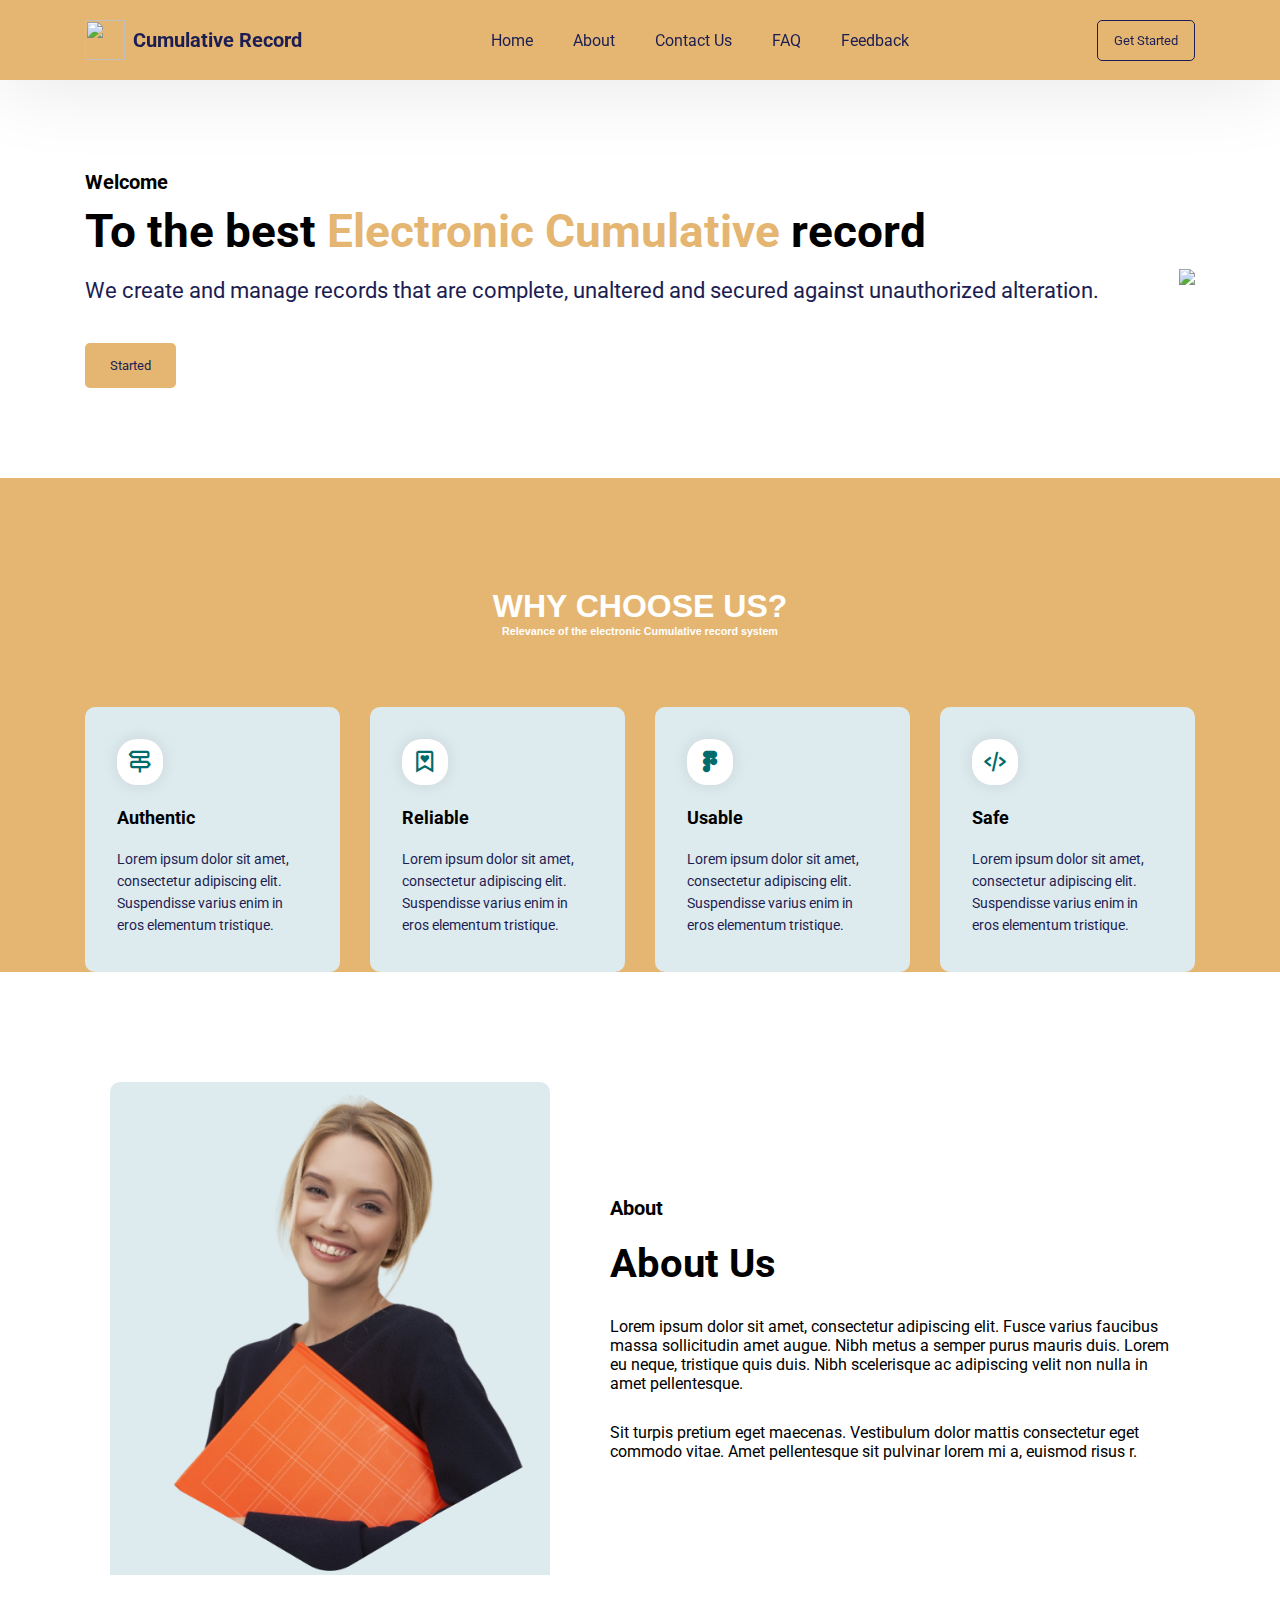
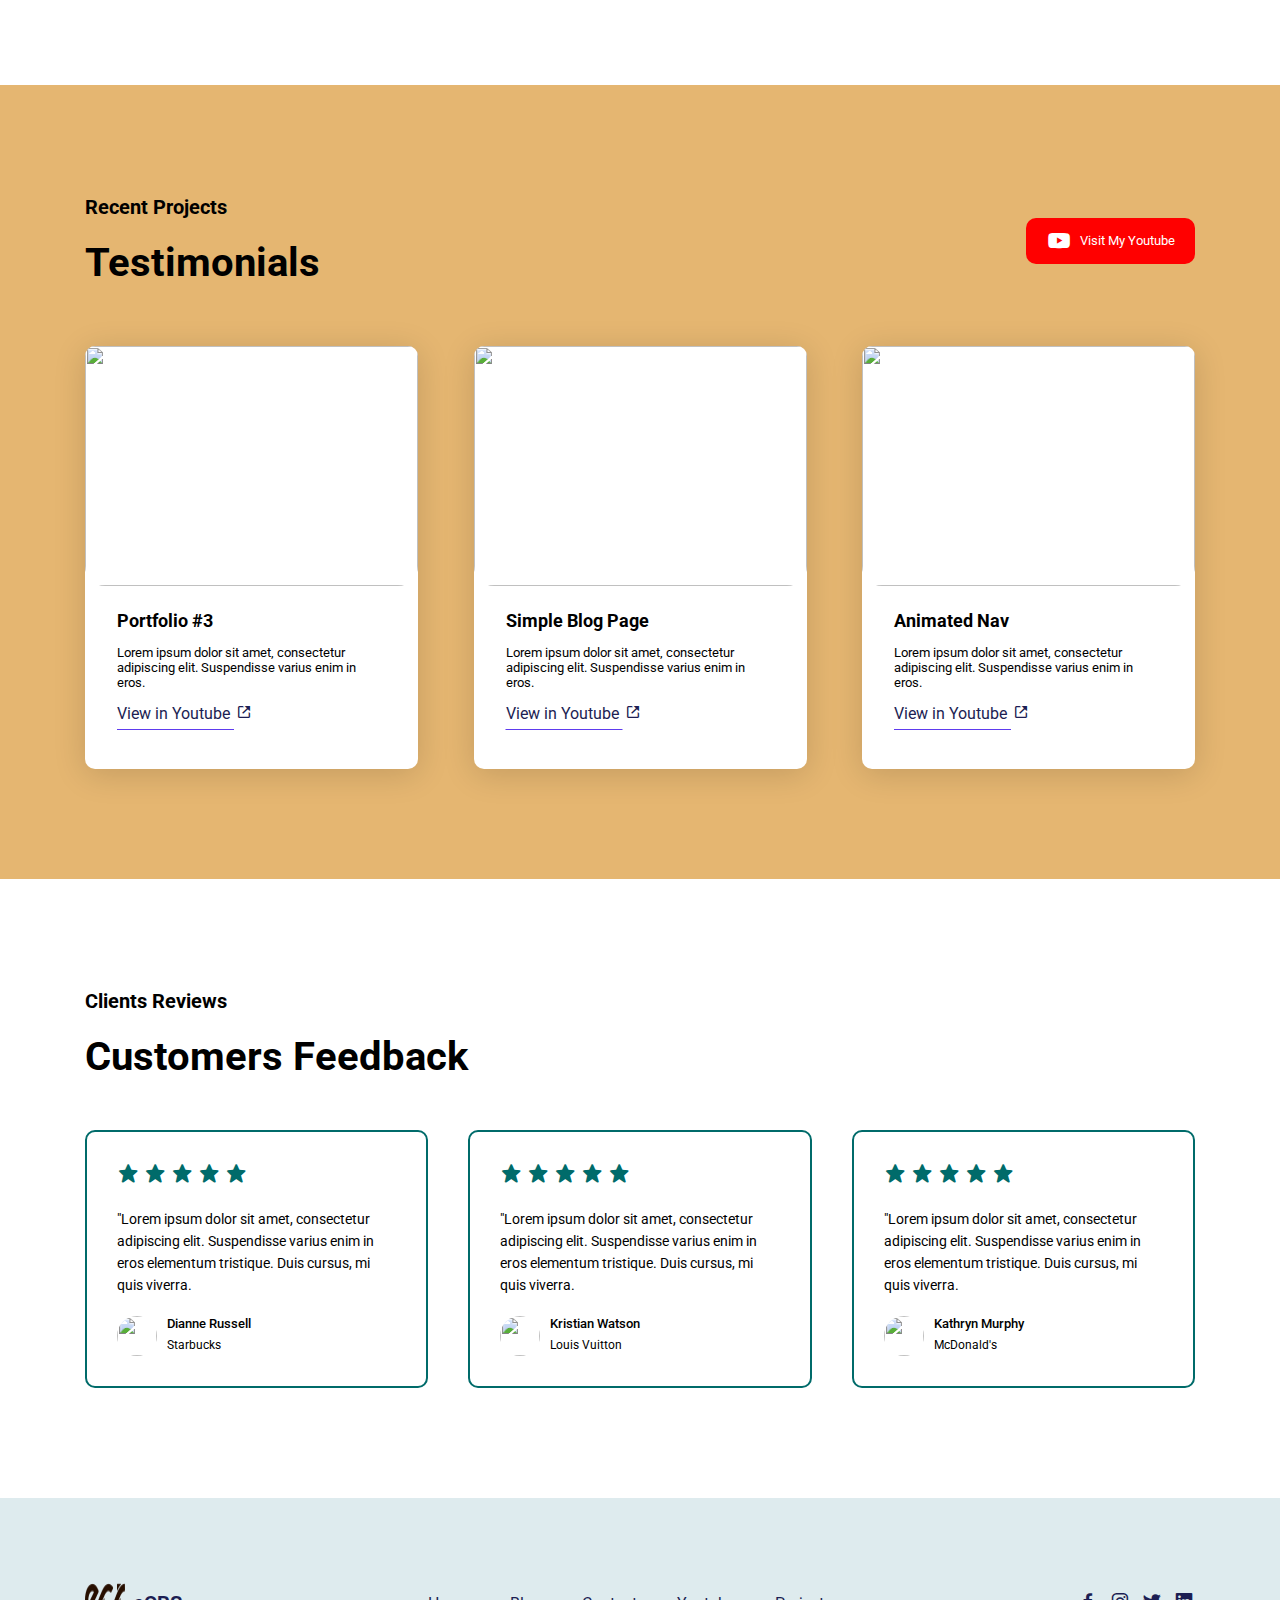
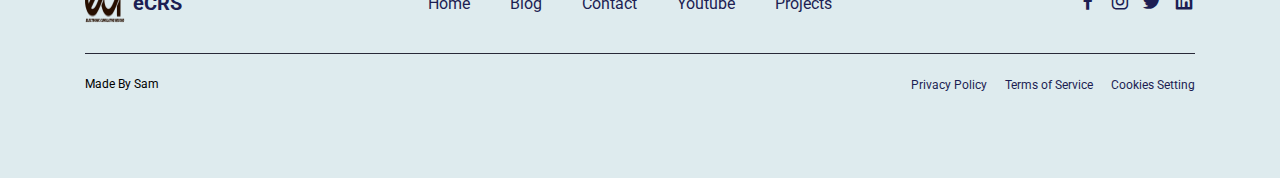
==== commit 782cc46d: "Update index.html" ====
--- a/index.html
+++ b/index.html
@@ -5,7 +5,7 @@
     <meta charset="UTF-8">
     <meta name="viewport" content="width=device-width, initial-scale=1.0">
     <link href='https://unpkg.com/boxicons@2.1.4/css/boxicons.min.css' rel='stylesheet'>
-    <link rel="stylesheet" href="style.css">
+    <link rel="stylesheet" href="styles.css">
     <title>Landing Page</title>
 </head>
 <body>
--- a/styles.css
+++ b/styles.css
@@ -0,0 +1,616 @@
+@import url('https://fonts.googleapis.com/css2?family=Roboto:wght@300;400;500;700&display=swap');
+
+html{
+    scroll-behavior: smooth;
+}
+
+*{
+    margin: 0;
+    padding: 0;
+    box-sizing: border-box;
+    font-family: 'Roboto', sans-serif;
+}
+
+a{
+    text-decoration: none;
+    color: #1c1e53;
+    transition: color 0.3s ease;
+}
+
+a:hover{
+    color: #5e3bee !important;
+}
+
+h1 {
+    text-align: center;
+    color: #fff;
+    text-decoration: solid;
+    font-family: 'Franklin Gothic Medium', 'Arial Narrow', Arial, sans-serif;
+
+}
+h6 {
+    text-align: center;
+    color: #fff;
+    font-family: 'Franklin Gothic Medium', 'Arial Narrow', Arial, sans-serif;
+
+
+}
+h5{
+    font-size: 20px;
+    color: black;
+}
+
+li{
+    list-style: none;
+}
+
+nav{
+    background-color: #E5B671;
+    position: sticky;
+    top: 0;
+    padding: 0 85px;
+    display: flex;
+    align-items: center;
+    justify-content: space-between;
+    height: 80px;
+    box-shadow: 0 5px 80px rgba(0, 0, 0, 0.1);
+}
+
+nav .logo,
+footer .logo{
+    display: flex;
+    align-items: center;
+}
+
+nav .logo a,
+footer .logo a{
+    margin-left: 8px;
+    font-weight: bold;
+    font-size: 20px;
+}
+
+nav .logo img,
+footer .logo img{
+    width: 40px;
+    height: 40px;
+}
+
+nav ul,
+footer .top ul{
+    display: flex;
+    gap: 40px;
+}
+
+nav button{
+    color: #1c1e53;
+    background-color: #E5B671;
+    padding: 12px 16px;
+    border-radius: 5px;
+    border: 1px solid #1c1e53;
+    cursor: pointer;
+    transition: all 0.3s ease;
+}
+
+nav button:hover{
+    background-color: #E5B671;
+    border-color: #E5B671;
+    color: #fff;
+}
+
+nav button#menuButton{
+    display: none;
+    align-items: center;
+    justify-content: center;
+    font-size: 24px;
+    padding: 7px;
+}
+
+.main{
+    background-color: transparent;
+    padding: 90px 85px;
+    display: flex;
+    align-items: center;
+    justify-content: space-between;
+    gap: 40px;
+}
+
+.main .left{
+    display: flex;
+    flex-direction: column;
+    align-items: start;
+}
+
+.main .left h3{
+    margin-top: 10px;
+    font-weight: bold;
+    font-size: 46px;
+}
+
+.main .left h3 span{
+    color: #E5B671;
+}
+
+.main .left p{
+    color: #1c1e53;
+    font-size: 22px;
+    margin-top: 20px;
+}
+
+.main .left button{
+    margin-top: 40px;
+    color: #fff;
+    cursor: pointer;
+    background-color: #E5B671;
+    padding: 14px 24px;
+    border: 1px solid transparent;
+    border-radius: 5px;
+}
+
+.main .right img{
+    width: 500px;
+}
+
+.skills{
+    padding: 110px 85px 0;
+    background-color: #E5B671;
+}
+
+.skills h3,
+.about .right h3,
+.portfolio .header h3,
+.feedback h3{
+    font-size: 40px;
+    margin-top: 20px;
+}
+
+.skills .skill-items{
+    display: flex;
+    margin-top: 70px;
+    gap: 30px;
+}
+
+.skills .skill-items .item{
+    background-color: #deebee;
+    width: 25%;
+    border-radius: 10px;
+    padding: 32px;
+    border-bottom: 4px solid transparent;
+    cursor: pointer;
+    transition: all 0.3s ease;
+}
+
+.skills .skill-items .item:hover{
+    border-color: #5e3bee;
+}
+
+.skills .skill-items .item .icon{
+    display: flex;
+    align-items: center;
+    justify-content: center;
+    background-color: #fff;
+    width: 46px;
+    height: 46px;
+    border-radius: 20px;
+    margin-bottom: 22px;
+    box-shadow: 0 0 16px rgba(0, 0, 0, 0.1);
+}
+
+.skills .skill-items .item .icon i{
+    font-size: 26px;
+    color: #006b6a;
+}
+
+.skills .skill-items .item h4,
+.portfolio .portfo-items .item .info h4{
+    font-size: 18px;
+}
+
+.skills .skill-items .item p{
+    margin-top: 20px;
+    font-size: 14px;
+    line-height: 22px;
+    color: #1c1e53;
+}
+
+.about{
+    padding: 110px;
+    display: flex;
+    align-items: center;
+    gap: 60px;
+}
+
+.about .left{
+    background-color: #deebee;
+    border-radius: 10px 10px 0 0;
+}
+
+.about .left img{
+    width: 440px;
+}
+
+.about .right p{
+    font-size: 16px;
+    margin-top: 30px;
+}
+
+.portfolio{
+    background-color: #E5B671;
+    padding: 110px 85px;
+}
+
+.portfolio .header{
+    display: flex;
+    align-items: center;
+    justify-content: space-between;
+    margin-bottom: 60px;
+}
+
+.portfolio .header button{
+    background-color: #ff0000;
+    padding: 10px 20px;
+    color: #fff;
+    display: flex;
+    align-items: center;
+    cursor: pointer;
+    gap: 8px;
+    border: none;
+    border-radius: 10px;
+}
+
+.portfolio .header button i{
+    font-size: 26px;
+}
+
+.portfolio .portfo-items{
+    display: flex;
+    align-items: center;
+    justify-content: space-between;
+}
+
+.portfolio .portfo-items .item{
+    width: 30%;
+    background-color: #fff;
+    border-radius: 10px;
+    border-bottom: 4px solid transparent;
+    cursor: pointer;
+    box-shadow: 0 5px 32px rgba(0, 0, 0, 0.15);
+    transition: all 0.3s ease;
+}
+
+.portfolio .portfo-items .item:hover{
+    border-color: #5e3bee;
+}
+
+.portfolio .portfo-items .item img{
+    width: 100%;
+    height: 240px;
+    object-fit: cover;
+    object-position: top;
+    border-radius: 10px 10px 20px 20px;
+}
+
+.portfolio .portfo-items .item .info{
+    display: flex;
+    flex-direction: column;
+    gap: 14px;
+    padding: 20px 32px 42px;
+}
+
+.portfolio .portfo-items .item .info p{
+    font-size: 13px;
+}
+
+.portfolio .portfo-items .item .info a{
+    text-decoration: underline;
+    text-underline-offset: 10px;
+    text-decoration-color: #5e3bee;
+}
+
+.portfolio .portfo-items .item .info a i{
+    margin-left: 2px;
+    font-size: 16px;
+}
+
+.feedback{
+    padding: 110px 85px;
+}
+
+.feedback .customers{
+    margin-top: 50px;
+    display: flex;
+    gap: 40px;
+}
+
+.feedback .customers .item{
+    display: flex;
+    flex-direction: column;
+    gap: 20px;
+    border: 2px solid #006b6a;
+    border-radius: 10px;
+    padding: 30px;
+    cursor: pointer;
+    transition: all 0.3s ease;
+}
+
+.feedback .customers .item .rating{
+    color: #006b6a;
+    font-size: 22px;
+}
+
+.feedback .customers .item:hover{
+    border-color: #5e3bee;
+}
+
+.feedback .customers .item p{
+    line-height: 22px;
+    font-size: 14px;
+}
+
+.feedback .customers .item .user{
+    display: flex;
+    align-items: center;
+    gap: 10px;
+}
+
+.feedback .customers .item .user img{
+    width: 40px;
+    height: 40px;
+    object-fit: cover;
+    border-radius: 50%;
+}
+
+.feedback .customers .item .user h5{
+    font-size: 13px;
+    font-weight: 500;
+    margin-bottom: 3px;
+}
+
+.feedback .customers .item .user p{
+    font-size: 12px;
+}
+
+footer{
+    background-color: #deebee;
+    padding: 85px;
+    display: flex;
+    flex-direction: column;
+}
+
+footer .top,
+footer .bottom{
+    display: flex;
+    align-items: center;
+    justify-content: space-between;
+}
+
+footer .top .social-links{
+    display: flex;
+    align-items: center;
+    gap: 10px;
+    font-size: 22px;
+}
+
+footer .separator{
+    width: 100%;
+    height: 1px;
+    background-color: #282938;
+    margin: 30px 0 20px;
+}
+
+footer .bottom p{
+    font-size: 12px;
+}
+
+footer .bottom .links a{
+    font-size: 12px;
+    margin-left: 14px;
+}
+
+@media screen and (max-width: 1200px) {
+    
+    .main .left h5{
+        font-size: 18px;
+    }
+
+    .main .left h3{
+        font-size: 36px;
+    }
+
+    .main .left p{
+        font-size: 18px;
+    }
+
+    .main .right img{
+        width: 380px;
+    }
+
+    .skills .skill-items{
+        gap: 10px;
+        justify-content: space-between;
+        flex-wrap: wrap;
+    }
+
+    .skills .skill-items .item{
+        width: 49%;
+    }
+
+    .about .left img{
+        width: 370px;
+    }
+
+    .skills h3,
+    .about .right h3,
+    .portfolio .header h3,
+    .feedback h3{
+        font-size: 32px;
+    }
+
+    .about .right p{
+        font-size: 15px;
+    }
+
+    .feedback .customers .item .rating{
+        font-size: 20px;
+    }
+
+    .feedback .customers .item p{
+        font-size: 13px;
+    }
+
+    footer .top ul{
+        gap: 20px;
+    }
+
+}
+
+@media screen and (max-width: 992px) {
+    
+    nav button{
+        display: none;
+    }
+
+    nav ul{
+        gap: 20px;
+    }
+
+    nav ul li a{
+        font-size: 15px;
+    }
+
+    .main{
+        flex-direction: column;
+    }
+
+    .about{
+        flex-direction: column;
+        justify-content: center;
+    }
+
+    .portfolio .portfo-items{
+        gap: 22px;
+        flex-wrap: wrap;
+        justify-content: center;
+    }
+
+    .portfolio .portfo-items .item{
+        width: 48%;
+    }
+
+    .feedback .customers{
+        gap: 14px;
+        flex-wrap: wrap;
+        justify-content: center;
+    }
+
+    .feedback .customers .item{
+        width: 48%;
+    }
+
+    footer .top ul{
+        display: none;
+    }
+
+}
+
+@media screen and (max-width: 768px) {
+    
+    nav{
+        justify-content: space-between;
+        padding: 0 42px;
+    }
+
+    nav ul{
+        display: none;
+    }
+
+    nav.open .logo{
+        display: none;
+    }
+
+    nav.open ul{
+        display: flex;
+    }
+
+    nav button#menuButton{
+        display: flex;
+    }
+
+    .main{
+        padding: 42px;
+    }
+
+    .skills{
+        padding: 85px 42px 0;
+    }
+
+    .skills .skill-items{
+        gap: 8px;
+    }
+
+    .about{
+        padding: 85px 42px;
+    }
+
+    .portfolio{
+        padding: 60px 42px;
+    }
+
+    .portfolio .portfo-items{
+        gap: 18px;
+    }
+
+    .feedback{
+        padding: 85px 42px;
+    }
+
+    footer{
+        padding: 85px 42px;
+    }
+
+    footer .bottom{
+        flex-direction: column-reverse;
+        gap: 14px;
+    }
+
+}
+
+@media screen and (max-width: 576px) {
+    
+    nav ul li a{
+        font-size: 13px;
+    }
+
+    nav .logo a{
+        font-size: 18px;
+    }
+
+    .main .left h3{
+        font-size: 32px;
+    }
+
+    .main .left p{
+        font-size: 16px;
+    }
+
+    .main .left button{
+        width: 100%;
+    }
+
+    .skills .skill-items .item{
+        width: 100%;
+    }
+
+    .portfolio .header button{
+        font-size: 12px;
+        padding: 8px 14px;
+    }
+
+    .portfolio .portfo-items .item{
+        width: 80%;
+    }
+
+    .feedback .customers .item{
+        width: 100%;
+    }
+
+}
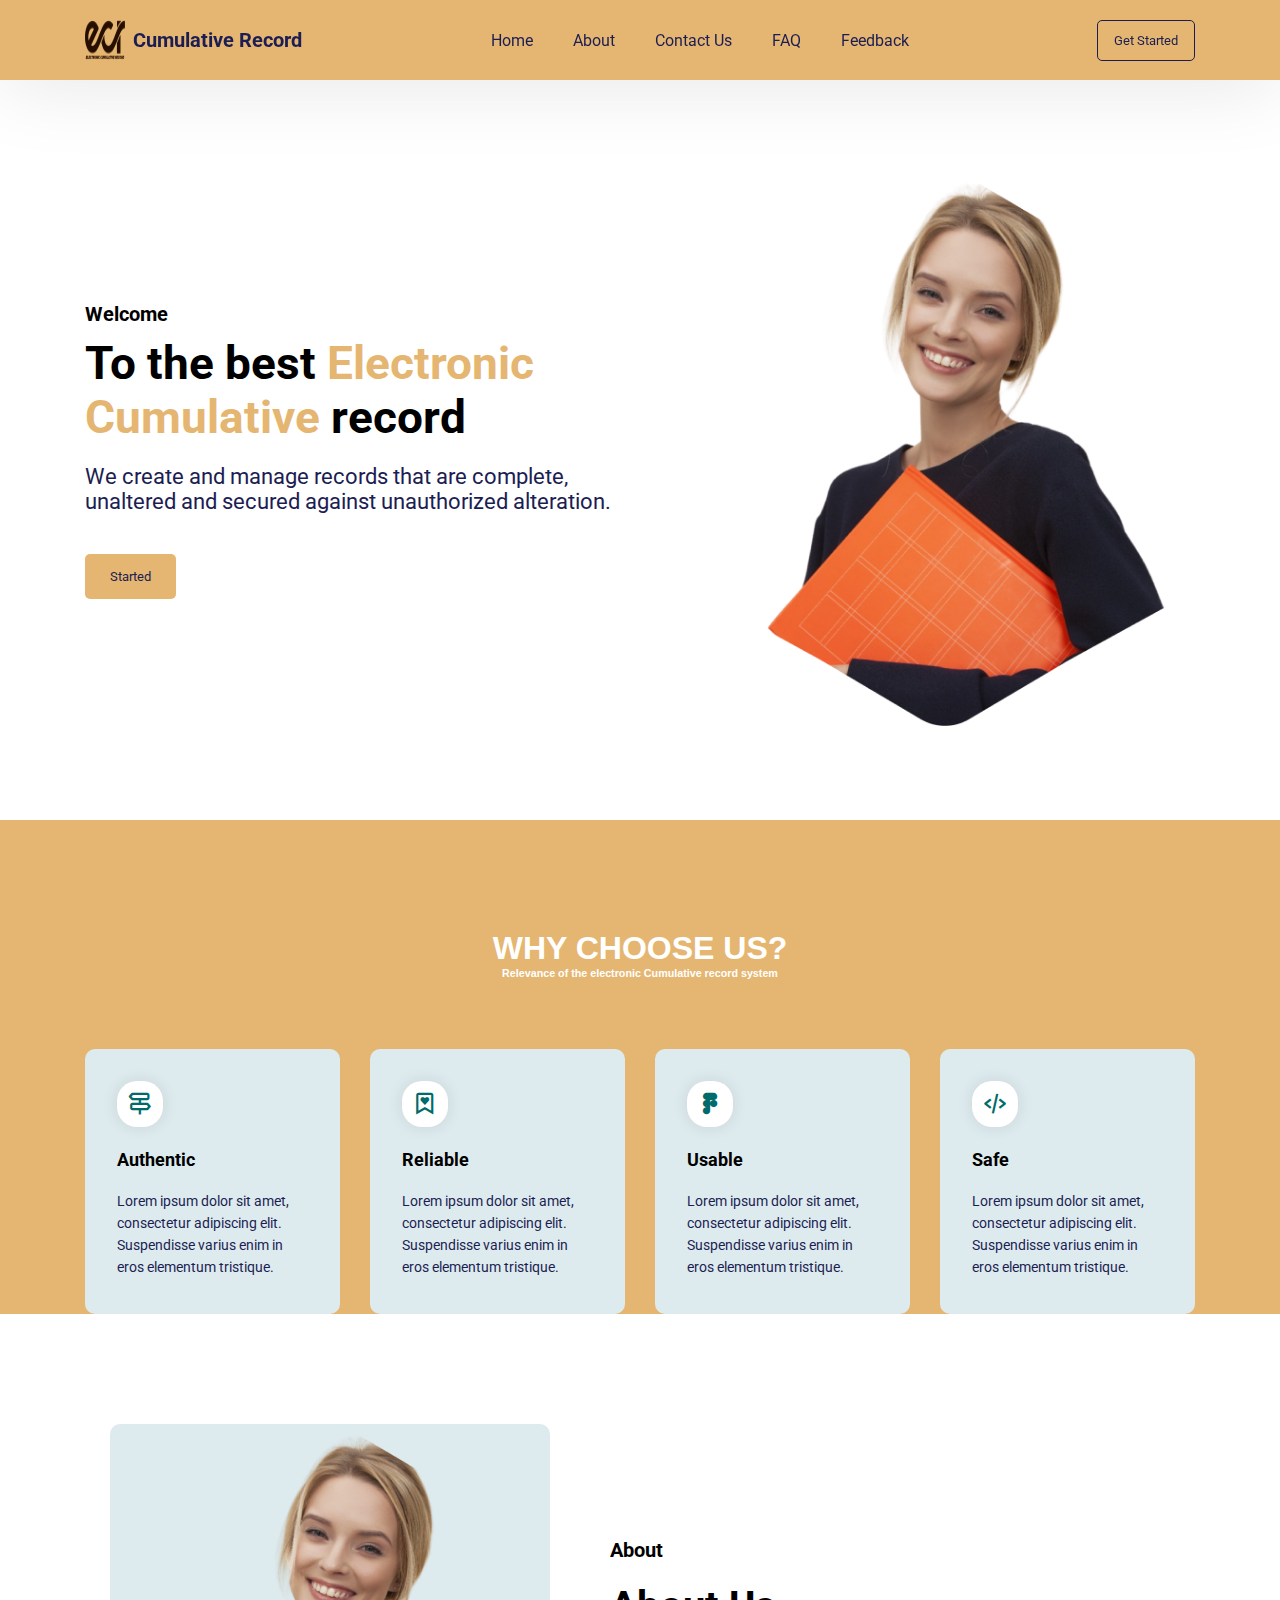
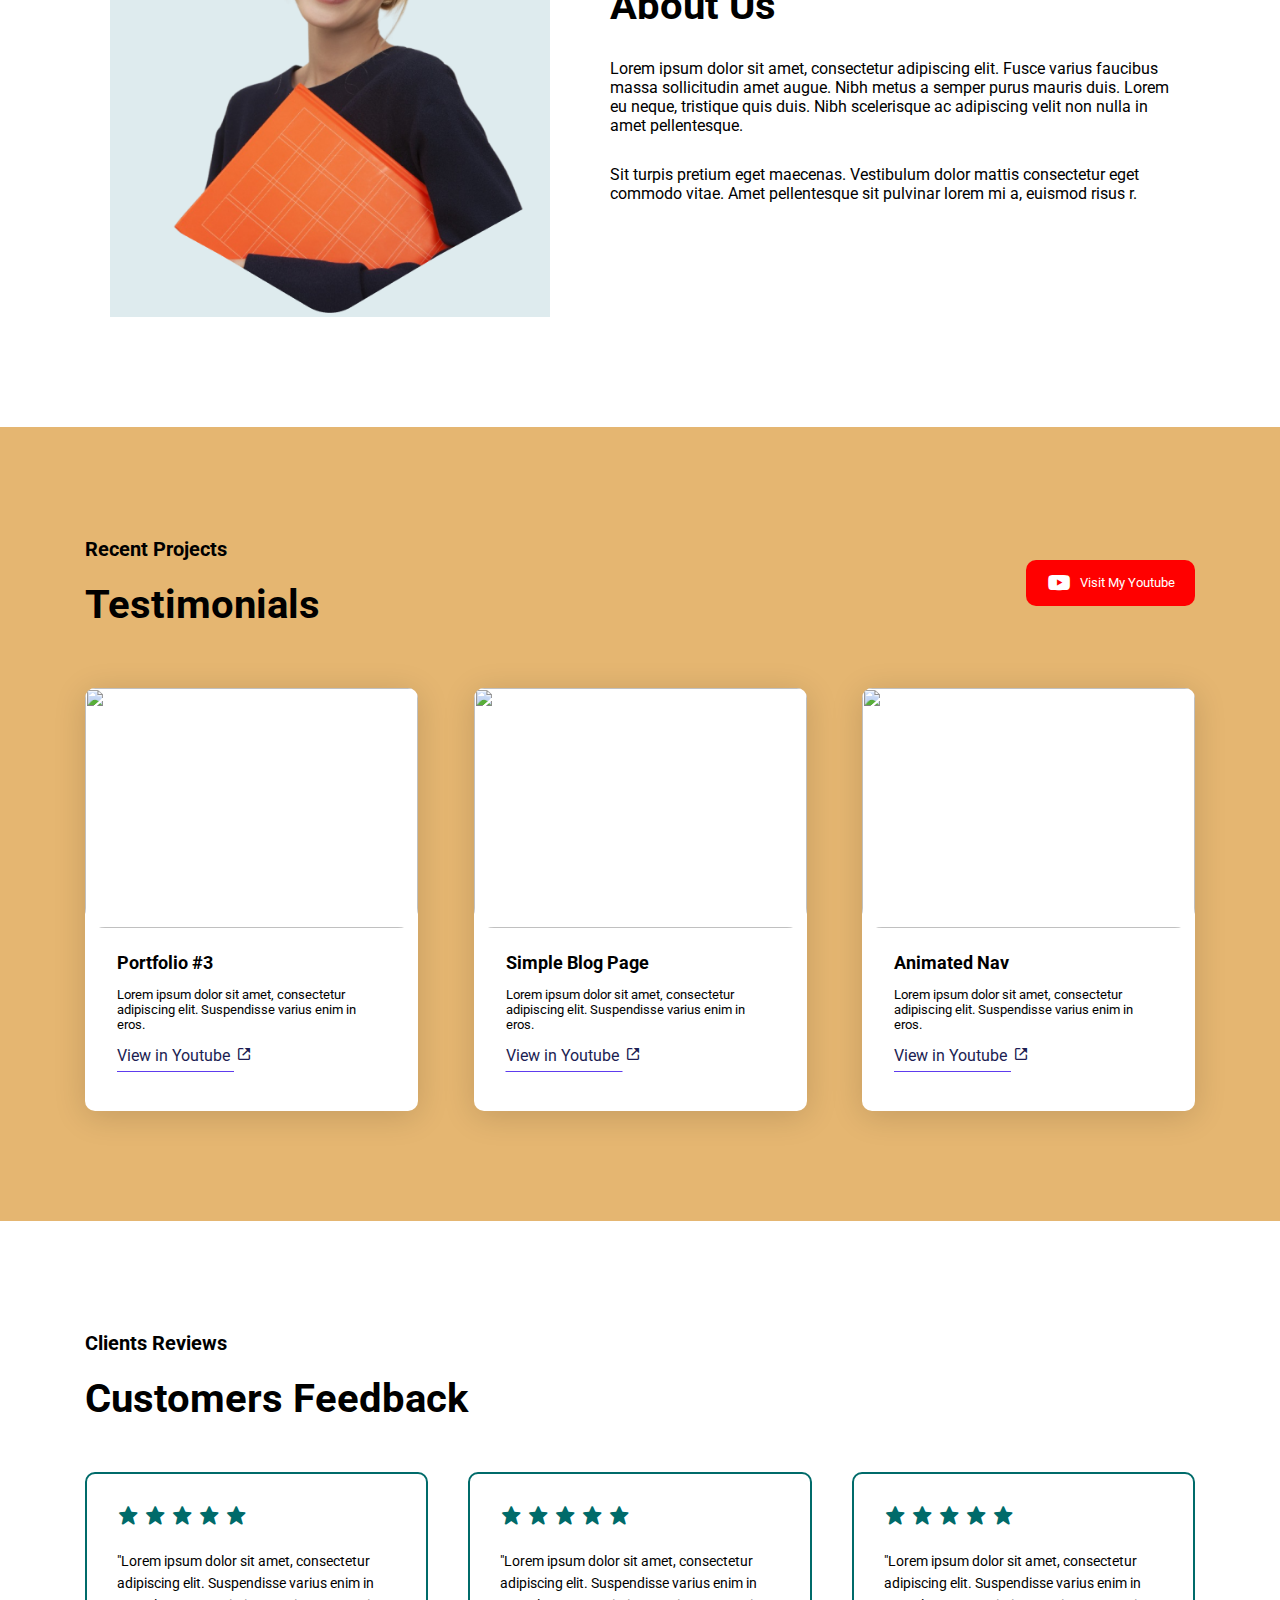
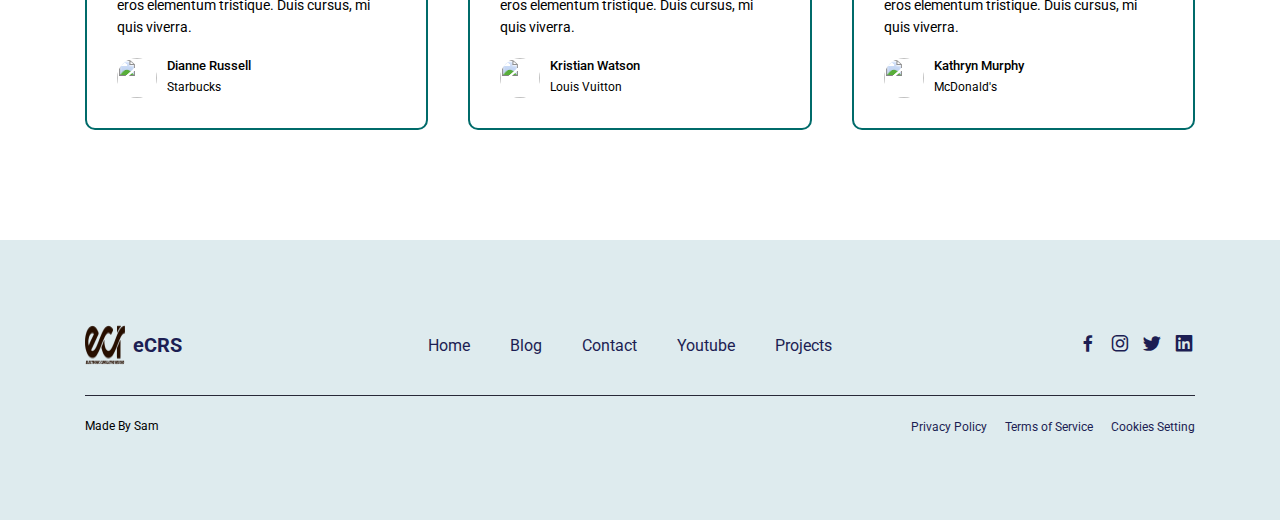
==== commit c2f1b353: "Update index.html" ====
--- a/index.html
+++ b/index.html
@@ -11,17 +11,17 @@
 <body>
     <nav>
         <div class="logo">
-            <img src="C:\Users\User\Desktop\CRF\assets\ECR 1.png" alt=""> 
+            <img src="assets\ECR 1.png" alt=""> 
             <a href="#" target="_blank">Cumulative Record </a>
         </div>
         <ul>
             <li> <a href="#main">Home </a> </li>
             <li> <a href="#skills">About</a> </li>
             <li> <a href="#about">Contact Us</a> </li>
-            <li> <a href="C:\Users\User\Desktop\CRF\faqs-page\index.html">FAQ</a> </li>
+            <li> <a href="faqs-page\index.html">FAQ</a> </li>
             <li> <a href="#main">Feedback</a> </li>
         </ul>
-        <button> <a href="C:\Users\User\Desktop\CRF\login pages\login.html"> Get Started </a>  </button>
+        <button> <a href="login pages\login.html"> Get Started </a>  </button>
         <button id="menuButton" onclick="OpenMenu()">
             <i class="bx bx-menu"> </i>
             </button>
@@ -33,10 +33,10 @@
             <p>
                 We create and manage records that are complete, unaltered and secured against unauthorized alteration. 
             </p>
-            <button> <a href="C:\Users\User\Desktop\CRF\Registration\register.html"> Started </a> </button>
+            <button> <a href="Registration\register.html"> Started </a> </button>
         </div>
         <div class="right">
-            <img src="C:\Users\User\Desktop\CRF\assets\unsplash_BWMxkGvbd_Y.png">
+            <img src="assets\unsplash_BWMxkGvbd_Y.png">
         </div>
     </div>
 
